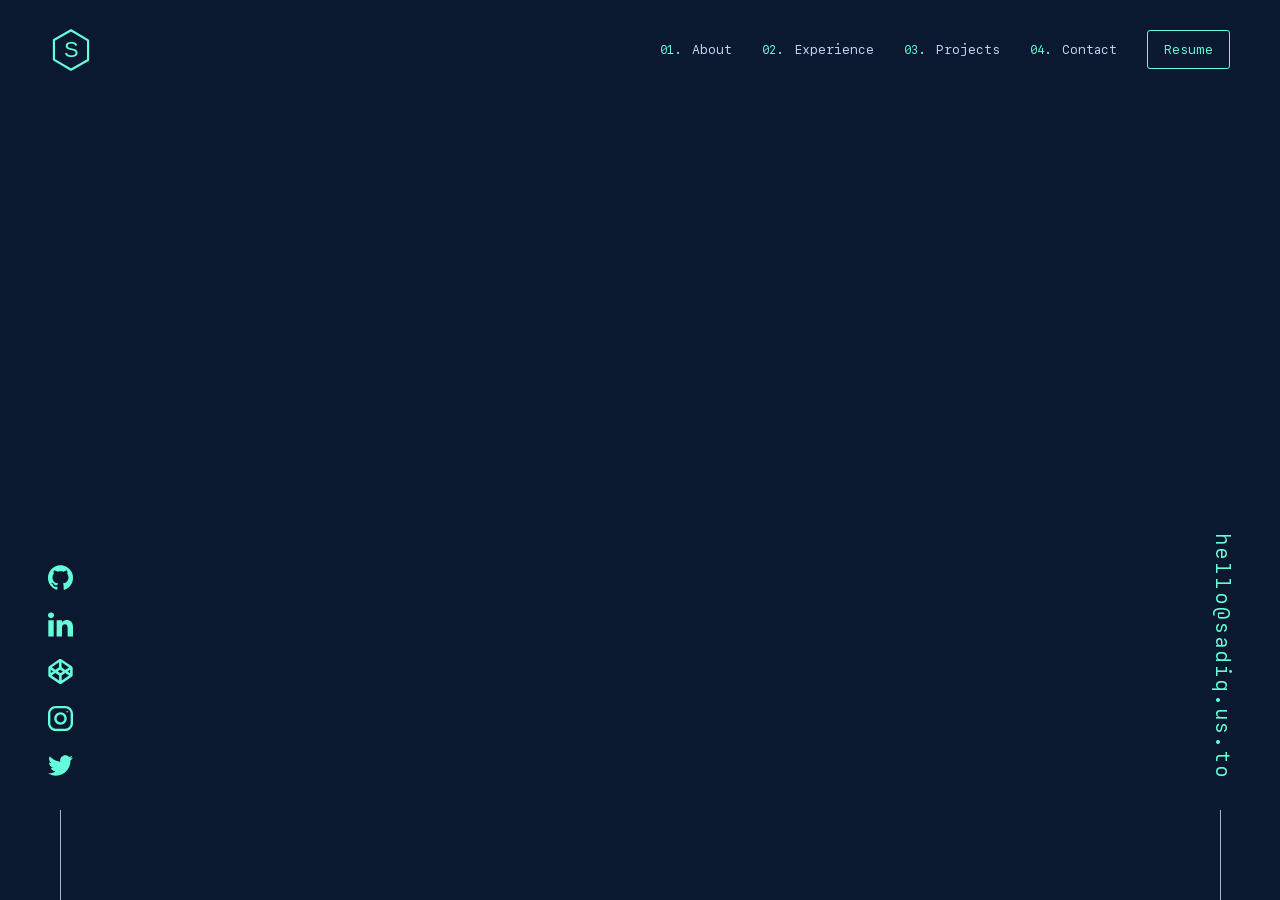
==== 404/index.html @ f9454107 "update" ====
<!DOCTYPE html><html lang="en"><head><meta charSet="utf-8"/><meta http-equiv="x-ua-compatible" content="ie=edge"/><meta name="viewport" content="width=device-width, initial-scale=1, shrink-to-fit=no"/><meta name="theme-color" content="#0a192f"/><meta data-react-helmet="true" name="theme-color" content="#0a192f"/><meta data-react-helmet="true" name="msapplication-TileImage" content="[data-uri]"/><meta data-react-helmet="true" name="msapplication-TileColor" content="#0a192f"/><meta data-react-helmet="true" name="twitter:image:alt" content="Sadiq Ahmed | Software Developer | Backend Developer"/><meta data-react-helmet="true" name="twitter:image" content="https://sadiq.us.to/static/og-1fbe466feb3f023302821e1495779fac.png"/><meta data-react-helmet="true" name="twitter:description" content="Web Architect | PHP | Building innovative sites: Portfolios, Stores, &amp; More | Let&#x27;s innovate!"/><meta data-react-helmet="true" name="twitter:title" content="Sadiq Ahmed | Software Developer | Backend Developer"/><meta data-react-helmet="true" name="twitter:creator" content=""/><meta data-react-helmet="true" name="twitter:site" content=""/><meta data-react-helmet="true" name="twitter:url" content="https://sadiq.us.to"/><meta data-react-helmet="true" name="twitter:card" content="summary_large_image"/><meta data-react-helmet="true" itemProp="image" content="https://sadiq.us.to/static/og-1fbe466feb3f023302821e1495779fac.png"/><meta data-react-helmet="true" itemProp="description" content="Web Architect | PHP | Building innovative sites: Portfolios, Stores, &amp; More | Let&#x27;s innovate!"/><meta data-react-helmet="true" itemProp="name" content="Sadiq Ahmed | Software Developer | Backend Developer"/><meta data-react-helmet="true" property="og:locale" content="en_US"/><meta data-react-helmet="true" property="og:image:type" content="image/png"/><meta data-react-helmet="true" property="og:image:height" content="630"/><meta data-react-helmet="true" property="og:image:width" content="1200"/><meta data-react-helmet="true" property="og:image" content="https://sadiq.us.to/static/og-1fbe466feb3f023302821e1495779fac.png"/><meta data-react-helmet="true" property="og:site_name" content="Sadiq Ahmed | Software Developer | Backend Developer"/><meta data-react-helmet="true" property="og:url" content="https://sadiq.us.to"/><meta data-react-helmet="true" property="og:type" content="website"/><meta data-react-helmet="true" property="og:description" content="Web Architect | PHP | Building innovative sites: Portfolios, Stores, &amp; More | Let&#x27;s innovate!"/><meta data-react-helmet="true" property="og:title" content="Sadiq Ahmed | Software Developer | Backend Developer"/><meta data-react-helmet="true" name="google-site-verification" content=""/><meta data-react-helmet="true" name="keywords" content="Sadiq, Software Developer, Laravel Developer, PHP Developer"/><meta data-react-helmet="true" name="description" content="Web Architect | PHP | Building innovative sites: Portfolios, Stores, &amp; More | Let&#x27;s innovate!"/><meta name="generator" content="Gatsby 4.6.0"/><title data-react-helmet="true" itemProp="name" lang="en">Sadiq Ahmed | Software Developer | Backend Developer</title><link data-react-helmet="true" rel="shortcut icon" href="[data-uri]"/><link data-react-helmet="true" rel="apple-touch-icon" sizes="57x57" href="[data-uri]"/><link data-react-helmet="true" rel="apple-touch-icon" sizes="60x60" href="[data-uri]"/><link data-react-helmet="true" rel="apple-touch-icon" sizes="72x72" href="[data-uri]"/><link data-react-helmet="true" rel="apple-touch-icon" sizes="76x76" href="[data-uri]"/><link data-react-helmet="true" rel="apple-touch-icon" sizes="114x114" href="[data-uri]"/><link data-react-helmet="true" rel="apple-touch-icon" sizes="120x120" href="[data-uri]"/><link data-react-helmet="true" rel="apple-touch-icon" sizes="144x144" href="[data-uri]"/><link data-react-helmet="true" rel="apple-touch-icon" sizes="152x152" href="[data-uri]"/><link data-react-helmet="true" rel="apple-touch-icon" sizes="180x180" href="/static/apple-icon-180x180-a1d7c52e24445a056040d0d3be68844b.png"/><link data-react-helmet="true" rel="icon" type="image/png" sizes="192x192" href="/static/android-icon-192x192-098143b8bead0a0be7163042fab468fa.png"/><link data-react-helmet="true" rel="icon" type="image/png" sizes="32x32" href="[data-uri]"/><link data-react-helmet="true" rel="icon" type="image/png" sizes="96x96" href="[data-uri]"/><link data-react-helmet="true" rel="icon" type="image/png" sizes="16x16" href="[data-uri]"/><style data-styled="" data-styled-version="5.3.3">@font-face{font-family:'Calibre';src:url(/static/Calibre-Light-395f9d9bfcc0ae2ef5ffb3ddfcc80534.woff2) format('woff2'),url(/static/Calibre-Light-bed6f4c0009a517bd305c0f948ec5998.woff) format('woff'),url(/static/Calibre-Light-747b2e5e6d3f057e2b1271fb3062df4a.ttf) format('truetype');font-weight:300;font-style:normal;}/*!sc*/
@font-face{font-family:'Calibre';src:url(/static/Calibre-LightItalic-fd5ed43896ae954a0c3f27416fe4f073.woff2) format('woff2'),url(/static/Calibre-LightItalic-6dbedbbaf29da86f5f5b2b7406ade943.woff) format('woff'),url(/static/Calibre-LightItalic-e2841659f2a585a23bff940e8f6056d3.ttf) format('truetype');font-weight:300;font-style:italic;}/*!sc*/
@font-face{font-family:'Calibre';src:url(/static/Calibre-Regular-b0d4cbb1201155ddccc21d1b8059a670.woff2) format('woff2'),url(/static/Calibre-Regular-98526589fa32315c552129869e08427e.woff) format('woff'),url(/static/Calibre-Regular-5953fa35a6c05f584064b49834274f84.ttf) format('truetype');font-weight:normal;font-style:normal;}/*!sc*/
@font-face{font-family:'Calibre';src:url(/static/Calibre-RegularItalic-5f875bd7b669f1e11b622d4d6d71b5b0.woff2) format('woff2'),url(/static/Calibre-RegularItalic-57371b9e514dbbe9da31dad1a298de2d.woff) format('woff'),url(/static/Calibre-RegularItalic-6153d566cd6b653cc2ecf8fff675b747.ttf) format('truetype');font-weight:normal;font-style:italic;}/*!sc*/
@font-face{font-family:'Calibre';src:url(/static/Calibre-Medium-568dce56f869a519a015d3b69443b067.woff2) format('woff2'),url(/static/Calibre-Medium-46693d9b57a6b8a657b5393258f6e899.woff) format('woff'),url(/static/Calibre-Medium-c75a2cfb4c06fd961b18a14e3d01f49c.ttf) format('truetype');font-weight:500;font-style:normal;}/*!sc*/
@font-face{font-family:'Calibre';src:url(/static/Calibre-MediumItalic-7aa140573fd9ed30ae01e117c418b12b.woff2) format('woff2'),url(/static/Calibre-MediumItalic-aa285f95879aa2c2d26b228d5e422da6.woff) format('woff'),url(/static/Calibre-MediumItalic-54eefde850c5dd10e9ba35e2b6ffb52a.ttf) format('truetype');font-weight:500;font-style:italic;}/*!sc*/
@font-face{font-family:'Calibre';src:url(/static/Calibre-Semibold-94fc73852539d6733dc0d80252c5e3fb.woff2) format('woff2'),url(/static/Calibre-Semibold-6972688a249bd53a6c7e69a89e50cdd6.woff) format('woff'),url(/static/Calibre-Semibold-0208f194a01d73daec7a4d915b641a1e.ttf) format('truetype');font-weight:600;font-style:normal;}/*!sc*/
@font-face{font-family:'Calibre';src:url(/static/Calibre-SemiboldItalic-5f04bffe7ce988169806d66e417a966a.woff2) format('woff2'),url(/static/Calibre-SemiboldItalic-ad4bd95abee7bca1bdd6a93398f84a04.woff) format('woff'),url(/static/Calibre-SemiboldItalic-09946cbf0c10dc4d1447ca8442058731.ttf) format('truetype');font-weight:600;font-style:italic;}/*!sc*/
@font-face{font-family:'SF Mono';src:url(/static/SFMono-Regular-8799e6387338d58f2f137df821c86eb4.woff2) format('woff2'),url(/static/SFMono-Regular-e36fa5257c93fc7711eae342068f9eda.woff) format('woff'),url(/static/SFMono-Regular-04c2f44851d26268afe8f56503f5b672.ttf) format('truetype');font-weight:normal;font-style:normal;}/*!sc*/
@font-face{font-family:'SF Mono';src:url(/static/SFMono-RegularItalic-a596917f86217b40000ff1b894cd0e52.woff2) format('woff2'),url(/static/SFMono-RegularItalic-3a20a00dfdeb4ba538473fa7bf625cbd.woff) format('woff'),url(/static/SFMono-RegularItalic-f8e0001df4ca100d2de026d7b7cd5ab5.ttf) format('truetype');font-weight:normal;font-style:italic;}/*!sc*/
@font-face{font-family:'SF Mono';src:url(/static/SFMono-Medium-4264e9158af16004177ba07cccd40442.woff2) format('woff2'),url(/static/SFMono-Medium-315f324cb40775f82e34eae859bd2618.woff) format('woff'),url(/static/SFMono-Medium-26e2b78a923bee127a72d46579c432d3.ttf) format('truetype');font-weight:500;font-style:normal;}/*!sc*/
@font-face{font-family:'SF Mono';src:url(/static/SFMono-MediumItalic-08569d8e67fa575091519089768d2135.woff2) format('woff2'),url(/static/SFMono-MediumItalic-44eb696cddc47f6012d679e1017d1945.woff) format('woff'),url(/static/SFMono-MediumItalic-fc55a344c2a9f1128724860d82a3322b.ttf) format('truetype');font-weight:500;font-style:italic;}/*!sc*/
@font-face{font-family:'SF Mono';src:url(/static/SFMono-Semibold-6e6f6c93f4bdf9cbd090c60e97a017e2.woff2) format('woff2'),url(/static/SFMono-Semibold-ee054046915420413d0068fb1e7105c3.woff) format('woff'),url(/static/SFMono-Semibold-233f868a2fd7fb2b21bbb6246cebddfe.ttf) format('truetype');font-weight:600;font-style:normal;}/*!sc*/
@font-face{font-family:'SF Mono';src:url(/static/SFMono-SemiboldItalic-9a0ae6382e12c5e28a7342ffb41cf4da.woff2) format('woff2'),url(/static/SFMono-SemiboldItalic-10eb596e904940cd1aebb2cc6286015c.woff) format('woff'),url(/static/SFMono-SemiboldItalic-4373d817004bd5dc253e0dba90839565.ttf) format('truetype');font-weight:600;font-style:italic;}/*!sc*/
html{box-sizing:border-box;width:100%;}/*!sc*/
*,*:before,*:after{box-sizing:inherit;}/*!sc*/
body{margin:0;width:100%;min-height:100%;overflow-x:hidden;-moz-osx-font-smoothing:grayscale;-webkit-font-smoothing:antialiased;background-color:#0a192f;color:#8892b0;line-height:1.3;font-family:Calibre,San Francisco,SF Pro Text,-apple-system,system-ui,BlinkMacSystemFont,Roboto,Helvetica Neue,Segoe UI,Arial,sans-serif;font-size:20px;}/*!sc*/
@media (max-width:30em){body{font-size:18px;}}/*!sc*/
body.hidden{overflow:hidden;}/*!sc*/
body.blur{overflow:hidden;}/*!sc*/
body.blur #root > #content > *{-webkit-filter:blur(5px) brightness(0.7);filter:blur(5px) brightness(0.7);-webkit-transition:all 0.25s cubic-bezier(0.645,0.045,0.355,1);transition:all 0.25s cubic-bezier(0.645,0.045,0.355,1);pointer-events:none;-webkit-user-select:none;-moz-user-select:none;-ms-user-select:none;user-select:none;}/*!sc*/
::selection{background-color:#8892b0;color:#ccd6f6;}/*!sc*/
#root{min-height:100vh;display:grid;grid-template-rows:1fr auto;grid-template-columns:100%;}/*!sc*/
h1,h2,h3,h4,h5,h6{font-weight:600;color:#ccd6f6;margin:0 0 10px 0;}/*!sc*/
h1.big-title{font-size:80px;line-height:1.1;margin:0;}/*!sc*/
@media (max-width:62.5em){h1.big-title{font-size:70px;}}/*!sc*/
@media (max-width:48em){h1.big-title{font-size:60px;}}/*!sc*/
@media (max-width:30em){h1.big-title{font-size:50px;}}/*!sc*/
@media (max-width:23.5em){h1.big-title{font-size:40px;}}/*!sc*/
h1.medium-title{font-size:60px;line-height:1.1;margin:0;}/*!sc*/
@media (max-width:62.5em){h1.medium-title{font-size:50px;}}/*!sc*/
@media (max-width:48em){h1.medium-title{font-size:40px;}}/*!sc*/
img{width:100%;max-width:100%;vertical-align:middle;}/*!sc*/
img[alt=""],img:not([alt]){-webkit-filter:blur(5px);filter:blur(5px);}/*!sc*/
svg{width:100%;height:100%;fill:currentColor;vertical-align:middle;}/*!sc*/
a{display:inline-block;-webkit-text-decoration:none;text-decoration:none;-webkit-text-decoration-skip-ink:auto;text-decoration-skip-ink:auto;color:inherit;position:relative;-webkit-transition:all 0.25s cubic-bezier(0.645,0.045,0.355,1);transition:all 0.25s cubic-bezier(0.645,0.045,0.355,1);cursor:pointer;}/*!sc*/
a:hover,a:focus{color:#64ffda;}/*!sc*/
button{cursor:pointer;border:0;border-radius:0;}/*!sc*/
input,textarea{border-radius:0;outline:0;}/*!sc*/
input:focus,textarea:focus{outline:0;}/*!sc*/
input:focus::-webkit-input-placeholder,textarea:focus::-webkit-input-placeholder,input:active::-webkit-input-placeholder,textarea:active::-webkit-input-placeholder{opacity:0.5;}/*!sc*/
input:focus::-moz-placeholder,textarea:focus::-moz-placeholder,input:active::-moz-placeholder,textarea:active::-moz-placeholder{opacity:0.5;}/*!sc*/
input:focus:-ms-input-placeholder,textarea:focus:-ms-input-placeholder,input:active:-ms-input-placeholder,textarea:active:-ms-input-placeholder{opacity:0.5;}/*!sc*/
input:focus::placeholder,textarea:focus::placeholder,input:active::placeholder,textarea:active::placeholder{opacity:0.5;}/*!sc*/
p{margin:0 0 15px 0;}/*!sc*/
p > a{display:inline-block;-webkit-text-decoration:none;text-decoration:none;-webkit-text-decoration-skip-ink:auto;text-decoration-skip-ink:auto;position:relative;-webkit-transition:all 0.25s cubic-bezier(0.645,0.045,0.355,1);transition:all 0.25s cubic-bezier(0.645,0.045,0.355,1);cursor:pointer;color:#64ffda;}/*!sc*/
p > a:hover,p > a:focus,p > a:active{color:#64ffda;outline:0;}/*!sc*/
p > a:hover:after,p > a:focus:after,p > a:active:after{width:100%;}/*!sc*/
p > a:hover > *,p > a:focus > *,p > a:active > *{color:#64ffda !important;-webkit-transition:all 0.25s cubic-bezier(0.645,0.045,0.355,1);transition:all 0.25s cubic-bezier(0.645,0.045,0.355,1);}/*!sc*/
p > a:after{content:'';display:block;width:0;height:1px;position:relative;bottom:0.37em;background-color:#64ffda;-webkit-transition:all 0.25s cubic-bezier(0.645,0.045,0.355,1);transition:all 0.25s cubic-bezier(0.645,0.045,0.355,1);opacity:0.5;}/*!sc*/
p > code{background-color:#172a45;color:#e6f1ff;font-size:14px;border-radius:3px;padding:0.3em 0.5em;}/*!sc*/
ul.fancy-list{padding:0;margin:0;list-style:none;font-size:18px;}/*!sc*/
ul.fancy-list li{position:relative;padding-left:30px;margin-bottom:10px;}/*!sc*/
ul.fancy-list li:before{content:'▹';position:absolute;left:0;color:#64ffda;}/*!sc*/
blockquote{border-left-color:#64ffda;border-left-style:solid;border-left-width:1px;margin-left:0px;margin-right:0px;padding-left:1.5rem;}/*!sc*/
blockquote p{font-style:italic;font-size:24px;}/*!sc*/
hr{background-color:#303C55;height:1px;border-width:0px;border-style:initial;border-color:initial;border-image:initial;margin:1rem;}/*!sc*/
code{font-family:SF Mono,Fira Code,Fira Mono,Roboto Mono,Lucida Console,Monaco,monospace;font-size:16px;}/*!sc*/
#logo{color:#64ffda;}/*!sc*/
.overline{color:#64ffda;font-family:SF Mono,Fira Code,Fira Mono,Roboto Mono,Lucida Console,Monaco,monospace;font-size:16px;font-weight:normal;}/*!sc*/
.subtitle{color:#64ffda;margin:0 0 20px 0;font-size:16px;font-family:SF Mono,Fira Code,Fira Mono,Roboto Mono,Lucida Console,Monaco,monospace;font-weight:normal;line-height:1.5;}/*!sc*/
@media (max-width:62.5em){.subtitle{font-size:14px;}}/*!sc*/
@media (max-width:48em){.subtitle{font-size:13px;}}/*!sc*/
.subtitle a{display:inline-block;-webkit-text-decoration:none;text-decoration:none;-webkit-text-decoration-skip-ink:auto;text-decoration-skip-ink:auto;position:relative;-webkit-transition:all 0.25s cubic-bezier(0.645,0.045,0.355,1);transition:all 0.25s cubic-bezier(0.645,0.045,0.355,1);cursor:pointer;color:#64ffda;line-height:1.5;}/*!sc*/
.subtitle a:hover,.subtitle a:focus,.subtitle a:active{color:#64ffda;outline:0;}/*!sc*/
.subtitle a:hover:after,.subtitle a:focus:after,.subtitle a:active:after{width:100%;}/*!sc*/
.subtitle a:hover > *,.subtitle a:focus > *,.subtitle a:active > *{color:#64ffda !important;-webkit-transition:all 0.25s cubic-bezier(0.645,0.045,0.355,1);transition:all 0.25s cubic-bezier(0.645,0.045,0.355,1);}/*!sc*/
.subtitle a:after{content:'';display:block;width:0;height:1px;position:relative;bottom:0.37em;background-color:#64ffda;-webkit-transition:all 0.25s cubic-bezier(0.645,0.045,0.355,1);transition:all 0.25s cubic-bezier(0.645,0.045,0.355,1);opacity:0.5;}/*!sc*/
.breadcrumb{display:-webkit-box;display:-webkit-flex;display:-ms-flexbox;display:flex;-webkit-align-items:center;-webkit-box-align:center;-ms-flex-align:center;align-items:center;margin-bottom:50px;color:#64ffda;}/*!sc*/
.breadcrumb .arrow{display:block;margin-right:10px;padding-top:4px;}/*!sc*/
.breadcrumb a{display:inline-block;-webkit-text-decoration:none;text-decoration:none;-webkit-text-decoration-skip-ink:auto;text-decoration-skip-ink:auto;position:relative;-webkit-transition:all 0.25s cubic-bezier(0.645,0.045,0.355,1);transition:all 0.25s cubic-bezier(0.645,0.045,0.355,1);cursor:pointer;color:#64ffda;font-family:SF Mono,Fira Code,Fira Mono,Roboto Mono,Lucida Console,Monaco,monospace;font-size:14px;font-weight:bold;line-height:1.5;text-transform:uppercase;-webkit-letter-spacing:0.1em;-moz-letter-spacing:0.1em;-ms-letter-spacing:0.1em;letter-spacing:0.1em;}/*!sc*/
.breadcrumb a:hover,.breadcrumb a:focus,.breadcrumb a:active{color:#64ffda;outline:0;}/*!sc*/
.breadcrumb a:hover:after,.breadcrumb a:focus:after,.breadcrumb a:active:after{width:100%;}/*!sc*/
.breadcrumb a:hover > *,.breadcrumb a:focus > *,.breadcrumb a:active > *{color:#64ffda !important;-webkit-transition:all 0.25s cubic-bezier(0.645,0.045,0.355,1);transition:all 0.25s cubic-bezier(0.645,0.045,0.355,1);}/*!sc*/
.breadcrumb a:after{content:'';display:block;width:0;height:1px;position:relative;bottom:0.37em;background-color:#64ffda;-webkit-transition:all 0.25s cubic-bezier(0.645,0.045,0.355,1);transition:all 0.25s cubic-bezier(0.645,0.045,0.355,1);opacity:0.5;}/*!sc*/
.gatsby-image-outer-wrapper{height:100%;}/*!sc*/
.fadeup-enter{opacity:0.01;-webkit-transform:translateY(20px);-ms-transform:translateY(20px);transform:translateY(20px);-webkit-transition:opacity 300ms cubic-bezier(0.645,0.045,0.355,1),-webkit-transform 300ms cubic-bezier(0.645,0.045,0.355,1);-webkit-transition:opacity 300ms cubic-bezier(0.645,0.045,0.355,1),transform 300ms cubic-bezier(0.645,0.045,0.355,1);transition:opacity 300ms cubic-bezier(0.645,0.045,0.355,1),transform 300ms cubic-bezier(0.645,0.045,0.355,1);}/*!sc*/
.fadeup-enter-active{opacity:1;-webkit-transform:translateY(0px);-ms-transform:translateY(0px);transform:translateY(0px);-webkit-transition:opacity 300ms cubic-bezier(0.645,0.045,0.355,1),-webkit-transform 300ms cubic-bezier(0.645,0.045,0.355,1);-webkit-transition:opacity 300ms cubic-bezier(0.645,0.045,0.355,1),transform 300ms cubic-bezier(0.645,0.045,0.355,1);transition:opacity 300ms cubic-bezier(0.645,0.045,0.355,1),transform 300ms cubic-bezier(0.645,0.045,0.355,1);}/*!sc*/
.fadedown-enter{opacity:0.01;-webkit-transform:translateY(-20px);-ms-transform:translateY(-20px);transform:translateY(-20px);-webkit-transition:opacity 300ms cubic-bezier(0.645,0.045,0.355,1),-webkit-transform 300ms cubic-bezier(0.645,0.045,0.355,1);-webkit-transition:opacity 300ms cubic-bezier(0.645,0.045,0.355,1),transform 300ms cubic-bezier(0.645,0.045,0.355,1);transition:opacity 300ms cubic-bezier(0.645,0.045,0.355,1),transform 300ms cubic-bezier(0.645,0.045,0.355,1);}/*!sc*/
.fadedown-enter-active{opacity:1;-webkit-transform:translateY(0px);-ms-transform:translateY(0px);transform:translateY(0px);-webkit-transition:opacity 300ms cubic-bezier(0.645,0.045,0.355,1),-webkit-transform 300ms cubic-bezier(0.645,0.045,0.355,1);-webkit-transition:opacity 300ms cubic-bezier(0.645,0.045,0.355,1),transform 300ms cubic-bezier(0.645,0.045,0.355,1);transition:opacity 300ms cubic-bezier(0.645,0.045,0.355,1),transform 300ms cubic-bezier(0.645,0.045,0.355,1);}/*!sc*/
.fade-enter{opacity:0.01;-webkit-transition:opacity 1000ms cubic-bezier(0.645,0.045,0.355,1);transition:opacity 1000ms cubic-bezier(0.645,0.045,0.355,1);}/*!sc*/
.fade-enter-active{opacity:1;-webkit-transition:opacity 1000ms cubic-bezier(0.645,0.045,0.355,1);transition:opacity 1000ms cubic-bezier(0.645,0.045,0.355,1);}/*!sc*/
.gatsby-highlight{background-color:#112340;border-radius:3px;margin:2em 0;padding:1.25em;overflow:auto;position:relative;font-family:SF Mono,Fira Code,Fira Mono,Roboto Mono,Lucida Console,Monaco,monospace;font-size:16px;}/*!sc*/
.gatsby-highlight code[class*='language-'],.gatsby-highlight pre[class*='language-']{height:auto !important;font-size:14px;line-height:1.5;white-space:pre;word-spacing:normal;word-break:normal;word-wrap:normal;tab-size:2;-webkit-hyphens:none;-moz-hyphens:none;-ms-hyphens:none;hyphens:none;}/*!sc*/
.gatsby-highlight pre[class*='language-']{background-color:transparent;margin:0;padding:0;overflow:initial;float:left;min-width:100%;padding-top:2em;}/*!sc*/
.gatsby-code-title{padding:1em 1.5em;font-family:SF Mono,Fira Code,Fira Mono,Roboto Mono,Lucida Console,Monaco,monospace;font-size:13px;background-color:#112340;color:#a2aabc;border-top-left-radius:3px;border-top-right-radius:3px;border-bottom:1px solid #1d2d50;}/*!sc*/
.gatsby-code-title + .gatsby-highlight{margin-top:0;border-top-left-radius:0;border-top-right-radius:0;}/*!sc*/
.gatsby-highlight-code-line{display:block;background-color:#1d2d50;border-left:2px solid #64ffda;padding-left:calc(1em + 2px);padding-right:1em;margin-right:-1.35em;margin-left:-1.35em;}/*!sc*/
.gatsby-highlight pre[class*='language-']::before{background:#303C55;color:#e6f1ff;font-size:12px;font-family:SF Mono,Fira Code,Fira Mono,Roboto Mono,Lucida Console,Monaco,monospace;line-height:1.5;-webkit-letter-spacing:0.1em;-moz-letter-spacing:0.1em;-ms-letter-spacing:0.1em;letter-spacing:0.1em;text-transform:uppercase;border-radius:0 0 3px 3px;position:absolute;top:0;left:1.25rem;padding:0.25rem 0.5rem;}/*!sc*/
.gatsby-highlight pre[class='language-javascript']::before{content:'js';}/*!sc*/
.gatsby-highlight pre[class='language-js']::before{content:'js';}/*!sc*/
.gatsby-highlight pre[class='language-jsx']::before{content:'jsx';}/*!sc*/
.gatsby-highlight pre[class='language-graphql']::before{content:'GraphQL';}/*!sc*/
.gatsby-highlight pre[class='language-html']::before{content:'html';}/*!sc*/
.gatsby-highlight pre[class='language-css']::before{content:'css';}/*!sc*/
.gatsby-highlight pre[class='language-mdx']::before{content:'mdx';}/*!sc*/
.gatsby-highlight pre[class='language-shell']::before{content:'shell';}/*!sc*/
.gatsby-highlight pre[class='language-sh']::before{content:'sh';}/*!sc*/
.gatsby-highlight pre[class='language-bash']::before{content:'bash';}/*!sc*/
.gatsby-highlight pre[class='language-yaml']::before{content:'yaml';}/*!sc*/
.gatsby-highlight pre[class='language-markdown']::before{content:'md';}/*!sc*/
.gatsby-highlight pre[class='language-json']::before,.gatsby-highlight pre[class='language-json5']::before{content:'json';}/*!sc*/
.gatsby-highlight pre[class='language-diff']::before{content:'diff';}/*!sc*/
.gatsby-highlight pre[class='language-text']::before{content:'text';}/*!sc*/
.gatsby-highlight pre[class='language-flow']::before{content:'flow';}/*!sc*/
.token{display:inline;}/*!sc*/
.token.comment,.token.block-comment,.token.prolog,.token.doctype,.token.cdata{color:#8695b799;}/*!sc*/
.token.punctuation{color:#a2aabc;}/*!sc*/
.token.namespace,.token.deleted{color:#ef6b73;}/*!sc*/
.token.function-name,.token.function,.token.class-name,.token.constant,.token.symbol{color:#ffd580;}/*!sc*/
.token.attr-name,.token.operator,.token.rule{color:#ffae57;}/*!sc*/
.token.keyword,.token.boolean,.token.number,.token.property{color:#c3a6ff;}/*!sc*/
.token.tag,.token.selector,.token.important,.token.atrule,.token.builtin,.token.entity,.token.url{color:#5ccfe6;}/*!sc*/
.token.string,.token.char,.token.attr-value,.token.regex,.token.variable,.token.inserted{color:#bae67e;}/*!sc*/
.token.important,.token.bold{font-weight:bold;}/*!sc*/
.token.italic{font-style:italic;}/*!sc*/
.token.entity{cursor:help;}/*!sc*/
.namespace{opacity:0.7;}/*!sc*/
data-styled.g1[id="sc-global-iwbxhB1"]{content:"sc-global-iwbxhB1,"}/*!sc*/
.SqMhs{position:absolute;top:auto;left:-999px;width:1px;height:1px;overflow:hidden;z-index:-99;}/*!sc*/
.SqMhs:focus,.SqMhs:active{outline:0;color:#64ffda;background-color:#172a45;border-radius:3px;padding:18px 23px;font-size:14px;font-family:SF Mono,Fira Code,Fira Mono,Roboto Mono,Lucida Console,Monaco,monospace;line-height:1;-webkit-text-decoration:none;text-decoration:none;cursor:pointer;-webkit-transition:all 0.25s cubic-bezier(0.645,0.045,0.355,1);transition:all 0.25s cubic-bezier(0.645,0.045,0.355,1);top:0;left:0;width:auto;height:auto;overflow:auto;z-index:99;}/*!sc*/
data-styled.g9[id="layout__SkipToContent-sc-egbg5r-0"]{content:"SqMhs,"}/*!sc*/
.kGQvoM{display:-webkit-box;display:-webkit-flex;display:-ms-flexbox;display:flex;-webkit-flex-direction:column;-ms-flex-direction:column;flex-direction:column;min-height:100vh;}/*!sc*/
data-styled.g10[id="layout__StyledContent-sc-egbg5r-1"]{content:"kGQvoM,"}/*!sc*/
.cMxZHK{display:-webkit-box;display:-webkit-flex;display:-ms-flexbox;display:flex;-webkit-box-pack:justify;-webkit-justify-content:space-between;-ms-flex-pack:justify;justify-content:space-between;-webkit-align-items:center;-webkit-box-align:center;-ms-flex-align:center;align-items:center;position:fixed;top:0;padding:0px 50px;background-color:#0a192f;-webkit-transition:all 0.25s cubic-bezier(0.645,0.045,0.355,1);transition:all 0.25s cubic-bezier(0.645,0.045,0.355,1);z-index:11;-webkit-filter:none !important;filter:none !important;pointer-events:auto !important;-webkit-user-select:auto !important;-moz-user-select:auto !important;-ms-user-select:auto !important;user-select:auto !important;width:100%;height:100px;box-shadow:none;-webkit-transform:translateY( 0px );-ms-transform:translateY( 0px );transform:translateY( 0px );}/*!sc*/
@media (max-width:62.5em){.cMxZHK{padding:0 40px;}}/*!sc*/
@media (max-width:48em){.cMxZHK{padding:0 25px;}}/*!sc*/
data-styled.g13[id="nav__StyledContainer-sc-77fyu6-0"]{content:"cMxZHK,"}/*!sc*/
.hdcEyF{display:-webkit-box;display:-webkit-flex;display:-ms-flexbox;display:flex;-webkit-box-pack:justify;-webkit-justify-content:space-between;-ms-flex-pack:justify;justify-content:space-between;-webkit-align-items:center;-webkit-box-align:center;-ms-flex-align:center;align-items:center;position:relative;width:100%;color:#ccd6f6;font-family:SF Mono,Fira Code,Fira Mono,Roboto Mono,Lucida Console,Monaco,monospace;counter-reset:item 0;z-index:12;}/*!sc*/
data-styled.g14[id="nav__StyledNav-sc-77fyu6-1"]{content:"hdcEyF,"}/*!sc*/
.bhNSia{display:-webkit-box;display:-webkit-flex;display:-ms-flexbox;display:flex;-webkit-box-pack:center;-webkit-justify-content:center;-ms-flex-pack:center;justify-content:center;-webkit-align-items:center;-webkit-box-align:center;-ms-flex-align:center;align-items:center;}/*!sc*/
.bhNSia a{display:block;color:#64ffda;width:42px;height:42px;}/*!sc*/
.bhNSia a:hover svg,.bhNSia a:focus svg{fill:rgba(100,255,218,0.07);}/*!sc*/
.bhNSia a svg{fill:none;-webkit-transition:all 0.25s cubic-bezier(0.645,0.045,0.355,1);transition:all 0.25s cubic-bezier(0.645,0.045,0.355,1);-webkit-user-select:none;-moz-user-select:none;-ms-user-select:none;user-select:none;}/*!sc*/
data-styled.g15[id="nav__StyledLogo-sc-77fyu6-2"]{content:"bhNSia,"}/*!sc*/
.kfPwYD{display:-webkit-box;display:-webkit-flex;display:-ms-flexbox;display:flex;-webkit-box-pack:center;-webkit-justify-content:center;-ms-flex-pack:center;justify-content:center;-webkit-align-items:center;-webkit-box-align:center;-ms-flex-align:center;align-items:center;overflow:visible;margin:0 -12px 0 0;padding:15px;cursor:pointer;-webkit-transition-timing-function:linear;transition-timing-function:linear;-webkit-transition-duration:0.15s;transition-duration:0.15s;-webkit-transition-property:opacity,filter;transition-property:opacity,filter;text-transform:none;color:inherit;border:0;background-color:transparent;display:none;}/*!sc*/
@media (max-width:48em){.kfPwYD{display:-webkit-box;display:-webkit-flex;display:-ms-flexbox;display:flex;}}/*!sc*/
data-styled.g16[id="nav__StyledHamburger-sc-77fyu6-3"]{content:"kfPwYD,"}/*!sc*/
.feewWT{position:relative;display:inline-block;width:30px;height:24px;}/*!sc*/
data-styled.g17[id="nav__StyledHamburgerBox-sc-77fyu6-4"]{content:"feewWT,"}/*!sc*/
.jqUKhc{background-color:#64ffda;position:absolute;width:30px;height:2px;border-radius:3px;top:50%;left:0;right:0;-webkit-transition-duration:0.22s;transition-duration:0.22s;-webkit-transition-property:-webkit-transform;-webkit-transition-property:transform;transition-property:transform;-webkit-transition-delay:0s;transition-delay:0s;-webkit-transform:rotate(0deg);-ms-transform:rotate(0deg);transform:rotate(0deg);-webkit-transition-timing-function:cubic-bezier( 0.55,0.055,0.675,0.19 );transition-timing-function:cubic-bezier( 0.55,0.055,0.675,0.19 );}/*!sc*/
.jqUKhc:before,.jqUKhc:after{content:'';display:block;background-color:#64ffda;position:absolute;left:auto;right:0;width:30px;height:2px;-webkit-transition-timing-function:ease;transition-timing-function:ease;-webkit-transition-duration:0.15s;transition-duration:0.15s;-webkit-transition-property:-webkit-transform;-webkit-transition-property:transform;transition-property:transform;border-radius:4px;}/*!sc*/
.jqUKhc:before{width:120%;top:-10px;opacity:1;-webkit-transition:top 0.1s ease-in 0.25s,opacity 0.1s ease-in;transition:top 0.1s ease-in 0.25s,opacity 0.1s ease-in;}/*!sc*/
.jqUKhc:after{width:80%;bottom:-10px;-webkit-transform:rotate(0);-ms-transform:rotate(0);transform:rotate(0);-webkit-transition:bottom 0.1s ease-in 0.25s,-webkit-transform 0.22s cubic-bezier(0.55,0.055,0.675,0.19);-webkit-transition:bottom 0.1s ease-in 0.25s,transform 0.22s cubic-bezier(0.55,0.055,0.675,0.19);transition:bottom 0.1s ease-in 0.25s,transform 0.22s cubic-bezier(0.55,0.055,0.675,0.19);}/*!sc*/
data-styled.g18[id="nav__StyledHamburgerInner-sc-77fyu6-5"]{content:"jqUKhc,"}/*!sc*/
.dmPDuE{display:-webkit-box;display:-webkit-flex;display:-ms-flexbox;display:flex;-webkit-align-items:center;-webkit-box-align:center;-ms-flex-align:center;align-items:center;}/*!sc*/
@media (max-width:48em){.dmPDuE{display:none;}}/*!sc*/
data-styled.g19[id="nav__StyledLink-sc-77fyu6-6"]{content:"dmPDuE,"}/*!sc*/
.dMsozT{display:-webkit-box;display:-webkit-flex;display:-ms-flexbox;display:flex;-webkit-box-pack:justify;-webkit-justify-content:space-between;-ms-flex-pack:justify;justify-content:space-between;-webkit-align-items:center;-webkit-box-align:center;-ms-flex-align:center;align-items:center;padding:0;margin:0;list-style:none;}/*!sc*/
data-styled.g20[id="nav__StyledList-sc-77fyu6-7"]{content:"dMsozT,"}/*!sc*/
.bmLmit{margin:0 10px;position:relative;font-size:13px;counter-increment:item 1;}/*!sc*/
.bmLmit:before{content:'0' counter(item) '.';text-align:right;color:#64ffda;font-size:12px;}/*!sc*/
data-styled.g21[id="nav__StyledListItem-sc-77fyu6-8"]{content:"bmLmit,"}/*!sc*/
.bomYhg{padding:12px 10px;}/*!sc*/
data-styled.g22[id="nav__StyledListLink-sc-77fyu6-9"]{content:"bomYhg,"}/*!sc*/
.byoBZi{color:#64ffda;background-color:transparent;border:1px solid #64ffda;border-radius:3px;padding:0.75rem 1rem;font-size:13px;font-family:SF Mono,Fira Code,Fira Mono,Roboto Mono,Lucida Console,Monaco,monospace;line-height:1;-webkit-text-decoration:none;text-decoration:none;cursor:pointer;-webkit-transition:all 0.25s cubic-bezier(0.645,0.045,0.355,1);transition:all 0.25s cubic-bezier(0.645,0.045,0.355,1);margin-left:10px;font-size:13px;}/*!sc*/
.byoBZi:hover,.byoBZi:focus,.byoBZi:active{background-color:rgba(100,255,218,0.07);}/*!sc*/
.byoBZi:after{display:none !important;}/*!sc*/
data-styled.g23[id="nav__StyledResumeButton-sc-77fyu6-10"]{content:"byoBZi,"}/*!sc*/
.itvZZh{position:fixed;top:0;bottom:0;right:0;width:100%;height:100vh;z-index:10;outline:0;-webkit-transition:all 0.25s cubic-bezier(0.645,0.045,0.355,1);transition:all 0.25s cubic-bezier(0.645,0.045,0.355,1);-webkit-transform:translateX(100vw);-ms-transform:translateX(100vw);transform:translateX(100vw);visibility:hidden;display:none;}/*!sc*/
@media (max-width:48em){.itvZZh{display:block;}}/*!sc*/
data-styled.g24[id="menu__StyledContainer-sc-2t194n-0"]{content:"itvZZh,"}/*!sc*/
.dOIyPL{display:-webkit-box;display:-webkit-flex;display:-ms-flexbox;display:flex;-webkit-box-pack:center;-webkit-justify-content:center;-ms-flex-pack:center;justify-content:center;-webkit-align-items:center;-webkit-box-align:center;-ms-flex-align:center;align-items:center;-webkit-flex-direction:column;-ms-flex-direction:column;flex-direction:column;background-color:#172a45;padding:50px;width:50vw;height:100%;position:relative;right:0;margin-left:auto;font-family:SF Mono,Fira Code,Fira Mono,Roboto Mono,Lucida Console,Monaco,monospace;box-shadow:-10px 0px 30px -15px rgba(2,12,27,0.7);}/*!sc*/
@media (max-width:37.5em){.dOIyPL{padding:25px;}}/*!sc*/
@media (max-width:30em){.dOIyPL{width:75vw;}}/*!sc*/
@media (max-width:20.625em){.dOIyPL{padding:10px;}}/*!sc*/
data-styled.g25[id="menu__Sidebar-sc-2t194n-1"]{content:"dOIyPL,"}/*!sc*/
.eGjdUO{display:-webkit-box;display:-webkit-flex;display:-ms-flexbox;display:flex;-webkit-box-pack:justify;-webkit-justify-content:space-between;-ms-flex-pack:justify;justify-content:space-between;-webkit-align-items:center;-webkit-box-align:center;-ms-flex-align:center;align-items:center;width:100%;-webkit-flex-direction:column;-ms-flex-direction:column;flex-direction:column;text-align:center;color:#ccd6f6;}/*!sc*/
data-styled.g26[id="menu__NavLinks-sc-2t194n-2"]{content:"eGjdUO,"}/*!sc*/
.ibDRZH{padding:0;margin:0;list-style:none;width:100%;}/*!sc*/
data-styled.g27[id="menu__NavList-sc-2t194n-3"]{content:"ibDRZH,"}/*!sc*/
.FWQbi{margin:0 auto 20px;position:relative;font-size:18px;counter-increment:item 1;}/*!sc*/
@media (max-width:37.5em){.FWQbi{margin:0 auto 10px;font-size:16px;}}/*!sc*/
@media (max-width:20.625em){.FWQbi{font-size:13px;}}/*!sc*/
.FWQbi:before{display:block;content:'0' counter(item) '.';color:#64ffda;font-size:14px;margin-bottom:5px;}/*!sc*/
data-styled.g28[id="menu__NavListItem-sc-2t194n-4"]{content:"FWQbi,"}/*!sc*/
.cRmHjL{display:inline-block;-webkit-text-decoration:none;text-decoration:none;-webkit-text-decoration-skip-ink:auto;text-decoration-skip-ink:auto;color:inherit;position:relative;-webkit-transition:all 0.25s cubic-bezier(0.645,0.045,0.355,1);transition:all 0.25s cubic-bezier(0.645,0.045,0.355,1);cursor:pointer;padding:3px 20px 20px;width:100%;}/*!sc*/
.cRmHjL:hover,.cRmHjL:active,.cRmHjL:focus{color:#64ffda;outline:0;}/*!sc*/
data-styled.g29[id="menu__NavLink-sc-2t194n-5"]{content:"cRmHjL,"}/*!sc*/
.iTSIqu{color:#64ffda;background-color:transparent;border:1px solid #64ffda;border-radius:3px;padding:1.25rem 1.75rem;font-size:14px;font-family:SF Mono,Fira Code,Fira Mono,Roboto Mono,Lucida Console,Monaco,monospace;line-height:1;-webkit-text-decoration:none;text-decoration:none;cursor:pointer;-webkit-transition:all 0.25s cubic-bezier(0.645,0.045,0.355,1);transition:all 0.25s cubic-bezier(0.645,0.045,0.355,1);padding:18px 50px;margin:10% auto 0;width:-webkit-max-content;width:-moz-max-content;width:max-content;}/*!sc*/
.iTSIqu:hover,.iTSIqu:focus,.iTSIqu:active{background-color:rgba(100,255,218,0.07);}/*!sc*/
.iTSIqu:after{display:none !important;}/*!sc*/
data-styled.g30[id="menu__ResumeLink-sc-2t194n-6"]{content:"iTSIqu,"}/*!sc*/
.gXnnBS{width:40px;position:fixed;bottom:0;left:40px;right:auto;z-index:10;color:#64ffda;}/*!sc*/
@media (max-width:62.5em){.gXnnBS{right:25px;}}/*!sc*/
@media (max-width:48em){.gXnnBS{display:none;}}/*!sc*/
.lbtSgG{width:40px;position:fixed;bottom:0;left:auto;right:40px;z-index:10;color:#64ffda;}/*!sc*/
@media (max-width:62.5em){.lbtSgG{right:25px;}}/*!sc*/
@media (max-width:48em){.lbtSgG{display:none;}}/*!sc*/
data-styled.g31[id="side__StyledContainer-sc-18y99l7-0"]{content:"gXnnBS,lbtSgG,"}/*!sc*/
.dgrnDt{display:-webkit-box;display:-webkit-flex;display:-ms-flexbox;display:flex;-webkit-flex-direction:column;-ms-flex-direction:column;flex-direction:column;-webkit-align-items:center;-webkit-box-align:center;-ms-flex-align:center;align-items:center;padding:0;margin:0;list-style:none;}/*!sc*/
.dgrnDt:after{content:'';display:block;width:1px;height:90px;margin:0 auto;background-color:#a8b2d1;}/*!sc*/
.dgrnDt li:last-of-type{margin-bottom:20px;}/*!sc*/
data-styled.g32[id="social__StyledList-sc-j1y40r-0"]{content:"dgrnDt,"}/*!sc*/
.esuDqr{padding:10px;}/*!sc*/
.esuDqr:hover,.esuDqr:focus{-webkit-transform:translateY(-3px);-ms-transform:translateY(-3px);transform:translateY(-3px);}/*!sc*/
.esuDqr svg{width:25px;height:25px;}/*!sc*/
data-styled.g33[id="social__StyledLink-sc-j1y40r-1"]{content:"esuDqr,"}/*!sc*/
.dvseSq{display:-webkit-box;display:-webkit-flex;display:-ms-flexbox;display:flex;-webkit-flex-direction:column;-ms-flex-direction:column;flex-direction:column;-webkit-align-items:center;-webkit-box-align:center;-ms-flex-align:center;align-items:center;position:relative;}/*!sc*/
.dvseSq:after{content:'';display:block;width:1px;height:90px;margin:0 auto;background-color:#a8b2d1;}/*!sc*/
data-styled.g34[id="email__StyledLinkWrapper-sc-1fu3fru-0"]{content:"dvseSq,"}/*!sc*/
.gduzAh{font-family:SF Mono,Fira Code,Fira Mono,Roboto Mono,Lucida Console,Monaco,monospace;-webkit-letter-spacing:0.1em;-moz-letter-spacing:0.1em;-ms-letter-spacing:0.1em;letter-spacing:0.1em;-webkit-writing-mode:vertical-rl;-ms-writing-mode:tb-rl;writing-mode:vertical-rl;margin:20px auto;padding:10px;}/*!sc*/
.gduzAh:hover,.gduzAh:focus{-webkit-transform:translateY(-3px);-ms-transform:translateY(-3px);transform:translateY(-3px);}/*!sc*/
data-styled.g35[id="email__StyledEmailLink-sc-1fu3fru-1"]{content:"gduzAh,"}/*!sc*/
.hwOjmA{display:-webkit-box;display:-webkit-flex;display:-ms-flexbox;display:flex;-webkit-box-pack:center;-webkit-justify-content:center;-ms-flex-pack:center;justify-content:center;-webkit-align-items:center;-webkit-box-align:center;-ms-flex-align:center;align-items:center;-webkit-flex-direction:column;-ms-flex-direction:column;flex-direction:column;padding:15px;text-align:center;height:auto;min-height:70px;}/*!sc*/
data-styled.g36[id="footer__StyledContainer-sc-gyznji-0"]{content:"hwOjmA,"}/*!sc*/
.hugjUB{color:#a8b2d1;width:100%;max-width:270px;margin:0 auto 10px;display:none;}/*!sc*/
@media (max-width:48em){.hugjUB{display:block;}}/*!sc*/
data-styled.g37[id="footer__StyledSocial-sc-gyznji-1"]{content:"hugjUB,"}/*!sc*/
.VUaeM{display:-webkit-box;display:-webkit-flex;display:-ms-flexbox;display:flex;-webkit-box-pack:justify;-webkit-justify-content:space-between;-ms-flex-pack:justify;justify-content:space-between;-webkit-align-items:center;-webkit-box-align:center;-ms-flex-align:center;align-items:center;padding:0;margin:0;list-style:none;}/*!sc*/
data-styled.g38[id="footer__StyledSocialList-sc-gyznji-2"]{content:"VUaeM,"}/*!sc*/
.bAGYCU{padding:10px;}/*!sc*/
.bAGYCU svg{width:20px;height:20px;}/*!sc*/
data-styled.g39[id="footer__StyledSocialLink-sc-gyznji-3"]{content:"bAGYCU,"}/*!sc*/
.hFjLHK{font-family:SF Mono,Fira Code,Fira Mono,Roboto Mono,Lucida Console,Monaco,monospace;font-size:12px;line-height:1;}/*!sc*/
data-styled.g40[id="footer__StyledMetadata-sc-gyznji-4"]{content:"hFjLHK,"}/*!sc*/
.Iwpzu{color:#a8b2d1;padding:10px;}/*!sc*/
data-styled.g41[id="footer__StyledGitHubLink-sc-gyznji-5"]{content:"Iwpzu,"}/*!sc*/
</style><link rel="sitemap" type="application/xml" href="/sitemap/sitemap-index.xml"/><link rel="icon" href="/favicon-32x32.png?v=cab2d456df24e3d88408172386843b75" type="image/png"/><link rel="manifest" href="/manifest.webmanifest" crossorigin="anonymous"/><link rel="apple-touch-icon" sizes="48x48" href="/icons/icon-48x48.png?v=cab2d456df24e3d88408172386843b75"/><link rel="apple-touch-icon" sizes="72x72" href="/icons/icon-72x72.png?v=cab2d456df24e3d88408172386843b75"/><link rel="apple-touch-icon" sizes="96x96" href="/icons/icon-96x96.png?v=cab2d456df24e3d88408172386843b75"/><link rel="apple-touch-icon" sizes="144x144" href="/icons/icon-144x144.png?v=cab2d456df24e3d88408172386843b75"/><link rel="apple-touch-icon" sizes="192x192" href="/icons/icon-192x192.png?v=cab2d456df24e3d88408172386843b75"/><link rel="apple-touch-icon" sizes="256x256" href="/icons/icon-256x256.png?v=cab2d456df24e3d88408172386843b75"/><link rel="apple-touch-icon" sizes="384x384" href="/icons/icon-384x384.png?v=cab2d456df24e3d88408172386843b75"/><link rel="apple-touch-icon" sizes="512x512" href="/icons/icon-512x512.png?v=cab2d456df24e3d88408172386843b75"/><link rel="preconnect" href="https://www.google-analytics.com"/><link rel="dns-prefetch" href="https://www.google-analytics.com"/><link as="script" rel="preload" href="/webpack-runtime-ebc05fbdb000bb5067ee.js"/><link as="script" rel="preload" href="/framework-0f8de3526885dd073c5e.js"/><link as="script" rel="preload" href="/app-98a6a6165f31ea97ade6.js"/><link as="script" rel="preload" href="/546641dfde76ed00139ea2c3eae09499c5f2164a-aa75da0978a01e2cd1c0.js"/><link as="script" rel="preload" href="/component---src-pages-404-js-eb90daa5e24ff2168639.js"/><link as="fetch" rel="preload" href="/page-data/404/page-data.json" crossorigin="anonymous"/><link as="fetch" rel="preload" href="/page-data/sq/d/3115057458.json" crossorigin="anonymous"/><link as="fetch" rel="preload" href="/page-data/app-data.json" crossorigin="anonymous"/></head><body class=""><div id="___gatsby"><div style="outline:none" tabindex="-1" id="gatsby-focus-wrapper"><div id="root"><a href="#content" class="layout__SkipToContent-sc-egbg5r-0 SqMhs">Skip to Content</a><div class="layout__StyledContent-sc-egbg5r-1 kGQvoM"><header class="nav__StyledContainer-sc-77fyu6-0 cMxZHK"><nav class="nav__StyledNav-sc-77fyu6-1 hdcEyF"><div class="nav__StyledLogo-sc-77fyu6-2 bhNSia"><a aria-label="home" href="/"><svg id="logo" xmlns="http://www.w3.org/2000/svg" role="img" viewBox="0 0 84 96"><title>Logo</title><g transform="translate(-8.000000, -2.000000)"><g transform="translate(11.000000, 5.000000)"><polygon id="Shape" stroke="currentColor" stroke-width="5" stroke-linecap="round" stroke-linejoin="round" points="39 0 0 22 0 67 39 90 78 68 78 23"></polygon></g></g><text x="26" y="65" fill="currentColor" font-size="50px" font-family="Sans-serif">S</text></svg></a></div><div class="nav__StyledHamburger-sc-77fyu6-3 kfPwYD"><div class="nav__StyledHamburgerBox-sc-77fyu6-4 feewWT"><div class="nav__StyledHamburgerInner-sc-77fyu6-5 jqUKhc"></div></div></div><div class="nav__StyledLink-sc-77fyu6-6 dmPDuE"><ol class="nav__StyledList-sc-77fyu6-7 dMsozT"><li style="transition-delay:0ms" class="nav__StyledListItem-sc-77fyu6-8 bmLmit"><a class="nav__StyledListLink-sc-77fyu6-9 bomYhg" href="/#about">About</a></li><li style="transition-delay:0ms" class="nav__StyledListItem-sc-77fyu6-8 bmLmit"><a class="nav__StyledListLink-sc-77fyu6-9 bomYhg" href="/#jobs">Experience</a></li><li style="transition-delay:0ms" class="nav__StyledListItem-sc-77fyu6-8 bmLmit"><a class="nav__StyledListLink-sc-77fyu6-9 bomYhg" href="/#projects">Projects</a></li><li style="transition-delay:0ms" class="nav__StyledListItem-sc-77fyu6-8 bmLmit"><a class="nav__StyledListLink-sc-77fyu6-9 bomYhg" href="/#contact">Contact</a></li></ol><div style="transition-delay:0ms"><a href="/resume.pdf" target="_blank" rel="nofollow noopener noreferrer" class="nav__StyledResumeButton-sc-77fyu6-10 byoBZi">Resume</a></div></div></nav><div aria-hidden="true" tabindex="-1" class="menu__StyledContainer-sc-2t194n-0 itvZZh"><aside class="menu__Sidebar-sc-2t194n-1 dOIyPL"><nav class="menu__NavLinks-sc-2t194n-2 eGjdUO"><ol class="menu__NavList-sc-2t194n-3 ibDRZH"><li class="menu__NavListItem-sc-2t194n-4 FWQbi"><a class="menu__NavLink-sc-2t194n-5 cRmHjL" href="/#about">About</a></li><li class="menu__NavListItem-sc-2t194n-4 FWQbi"><a class="menu__NavLink-sc-2t194n-5 cRmHjL" href="/#jobs">Experience</a></li><li class="menu__NavListItem-sc-2t194n-4 FWQbi"><a class="menu__NavLink-sc-2t194n-5 cRmHjL" href="/#projects">Projects</a></li><li class="menu__NavListItem-sc-2t194n-4 FWQbi"><a class="menu__NavLink-sc-2t194n-5 cRmHjL" href="/#contact">Contact</a></li></ol><a href="/resume.pdf" target="_blank" rel="nofollow noopener noreferrer" class="menu__ResumeLink-sc-2t194n-6 iTSIqu">Resume</a></nav></aside></div></header><div orientation="left" class="side__StyledContainer-sc-18y99l7-0 gXnnBS"><ul class="social__StyledList-sc-j1y40r-0 dgrnDt"><li><a href="https://github.com/sadiq-bd" target="_blank" rel="nofollow noopener noreferrer" aria-label="GitHub" class="social__StyledLink-sc-j1y40r-1 esuDqr"><svg xmlns="http://www.w3.org/2000/svg" role="img" viewBox="0 0 438.549 438.549"><title>GitHub</title><path d="M409.132,114.573c-19.608-33.596-46.205-60.194-79.798-79.8C295.736,15.166,259.057,5.365,219.271,5.365 c-39.781,0-76.472,9.804-110.063,29.408c-33.596,19.605-60.192,46.204-79.8,79.8C9.803,148.168,0,184.854,0,224.63 c0,47.78,13.94,90.745,41.827,128.906c27.884,38.164,63.906,64.572,108.063,79.227c5.14,0.954,8.945,0.283,11.419-1.996 c2.475-2.282,3.711-5.14,3.711-8.562c0-0.571-0.049-5.708-0.144-15.417c-0.098-9.709-0.144-18.179-0.144-25.406l-6.567,1.136 c-4.187,0.767-9.469,1.092-15.846,1c-6.374-0.089-12.991-0.757-19.842-1.999c-6.854-1.231-13.229-4.086-19.13-8.559 c-5.898-4.473-10.085-10.328-12.56-17.556l-2.855-6.57c-1.903-4.374-4.899-9.233-8.992-14.559 c-4.093-5.331-8.232-8.945-12.419-10.848l-1.999-1.431c-1.332-0.951-2.568-2.098-3.711-3.429c-1.142-1.331-1.997-2.663-2.568-3.997 c-0.572-1.335-0.098-2.43,1.427-3.289c1.525-0.859,4.281-1.276,8.28-1.276l5.708,0.853c3.807,0.763,8.516,3.042,14.133,6.851 c5.614,3.806,10.229,8.754,13.846,14.842c4.38,7.806,9.657,13.754,15.846,17.847c6.184,4.093,12.419,6.136,18.699,6.136 c6.28,0,11.704-0.476,16.274-1.423c4.565-0.952,8.848-2.383,12.847-4.285c1.713-12.758,6.377-22.559,13.988-29.41 c-10.848-1.14-20.601-2.857-29.264-5.14c-8.658-2.286-17.605-5.996-26.835-11.14c-9.235-5.137-16.896-11.516-22.985-19.126 c-6.09-7.614-11.088-17.61-14.987-29.979c-3.901-12.374-5.852-26.648-5.852-42.826c0-23.035,7.52-42.637,22.557-58.817 c-7.044-17.318-6.379-36.732,1.997-58.24c5.52-1.715,13.706-0.428,24.554,3.853c10.85,4.283,18.794,7.952,23.84,10.994 c5.046,3.041,9.089,5.618,12.135,7.708c17.705-4.947,35.976-7.421,54.818-7.421s37.117,2.474,54.823,7.421l10.849-6.849 c7.419-4.57,16.18-8.758,26.262-12.565c10.088-3.805,17.802-4.853,23.134-3.138c8.562,21.509,9.325,40.922,2.279,58.24 c15.036,16.18,22.559,35.787,22.559,58.817c0,16.178-1.958,30.497-5.853,42.966c-3.9,12.471-8.941,22.457-15.125,29.979 c-6.191,7.521-13.901,13.85-23.131,18.986c-9.232,5.14-18.182,8.85-26.84,11.136c-8.662,2.286-18.415,4.004-29.263,5.146 c9.894,8.562,14.842,22.077,14.842,40.539v60.237c0,3.422,1.19,6.279,3.572,8.562c2.379,2.279,6.136,2.95,11.276,1.995 c44.163-14.653,80.185-41.062,108.068-79.226c27.88-38.161,41.825-81.126,41.825-128.906 C438.536,184.851,428.728,148.168,409.132,114.573z"></path></svg></a></li><li><a href="https://www.linkedin.com/in/sadiq-bd" target="_blank" rel="nofollow noopener noreferrer" aria-label="Linkedin" class="social__StyledLink-sc-j1y40r-1 esuDqr"><svg xmlns="http://www.w3.org/2000/svg" role="img" viewBox="0 0 430.117 430.117"><title>LinkedIn</title><path d="M430.117,261.543V420.56h-92.188V272.193c0-37.271-13.334-62.707-46.703-62.707 c-25.473,0-40.632,17.142-47.301,33.724c-2.432,5.928-3.058,14.179-3.058,22.477V420.56h-92.219c0,0,1.242-251.285,0-277.32h92.21 v39.309c-0.187,0.294-0.43,0.611-0.606,0.896h0.606v-0.896c12.251-18.869,34.13-45.824,83.102-45.824 C384.633,136.724,430.117,176.361,430.117,261.543z M52.183,9.558C20.635,9.558,0,30.251,0,57.463 c0,26.619,20.038,47.94,50.959,47.94h0.616c32.159,0,52.159-21.317,52.159-47.94C103.128,30.251,83.734,9.558,52.183,9.558z M5.477,420.56h92.184v-277.32H5.477V420.56z"></path></svg></a></li><li><a href="https://codepen.io/sadiq-bd" target="_blank" rel="nofollow noopener noreferrer" aria-label="Codepen" class="social__StyledLink-sc-j1y40r-1 esuDqr"><svg xmlns="http://www.w3.org/2000/svg" role="img" viewBox="0 0 31.665 31.665"><title>Codepen</title><path d="M16.878,0.415c-0.854-0.565-1.968-0.552-2.809,0.034L1.485,9.214c-0.671,0.468-1.071,1.233-1.071,2.052v9.444 c0,0.84,0.421,1.623,1.122,2.086l12.79,8.455c0.836,0.553,1.922,0.553,2.758,0l13.044-8.618c0.7-0.463,1.122-1.246,1.122-2.086 v-9.279c0-0.839-0.421-1.622-1.121-2.085L16.878,0.415z M26.621,10.645l-4.821,3.237l-4.521-3.288L17.25,4.127L26.621,10.645z M13.979,4.133v6.329l-4.633,3.24l-4.621-3.099L13.979,4.133z M3.458,13.722l2.991,2.004l-2.991,2.093V13.722z M14.058,27.215 l-9.331-6.258l4.661-3.258l4.67,3.133V27.215z M12.286,15.674l3.021-2.113l3.519,2.313l-3.119,2.095L12.286,15.674z M17.354,27.215 V20.83l4.463-2.991l4.805,3.159L17.354,27.215z M27.954,17.927l-3.168-2.082l3.168-2.125V17.927z"></path></svg></a></li><li><a href="https://www.instagram.com/sadiq.bd" target="_blank" rel="nofollow noopener noreferrer" aria-label="Instagram" class="social__StyledLink-sc-j1y40r-1 esuDqr"><svg xmlns="http://www.w3.org/2000/svg" role="img" viewBox="0 0 512 512"><title>Instagram</title><g><g><path d="M352,0H160C71.648,0,0,71.648,0,160v192c0,88.352,71.648,160,160,160h192c88.352,0,160-71.648,160-160V160 C512,71.648,440.352,0,352,0z M464,352c0,61.76-50.24,112-112,112H160c-61.76,0-112-50.24-112-112V160C48,98.24,98.24,48,160,48 h192c61.76,0,112,50.24,112,112V352z"></path></g></g><g><g><path d="M256,128c-70.688,0-128,57.312-128,128s57.312,128,128,128s128-57.312,128-128S326.688,128,256,128z M256,336 c-44.096,0-80-35.904-80-80c0-44.128,35.904-80,80-80s80,35.872,80,80C336,300.096,300.096,336,256,336z"></path></g></g><g><g><circle cx="393.6" cy="118.4" r="17.056"></circle></g></g></svg></a></li><li><a href="https://twitter.com/sadiq_bd" target="_blank" rel="nofollow noopener noreferrer" aria-label="Twitter" class="social__StyledLink-sc-j1y40r-1 esuDqr"><svg xmlns="http://www.w3.org/2000/svg" role="img" viewBox="0 0 612 612"><title>Twitter</title><path d="M612,116.258c-22.525,9.981-46.694,16.75-72.088,19.772c25.929-15.527,45.777-40.155,55.184-69.411 c-24.322,14.379-51.169,24.82-79.775,30.48c-22.907-24.437-55.49-39.658-91.63-39.658c-69.334,0-125.551,56.217-125.551,125.513 c0,9.828,1.109,19.427,3.251,28.606C197.065,206.32,104.556,156.337,42.641,80.386c-10.823,18.51-16.98,40.078-16.98,63.101 c0,43.559,22.181,81.993,55.835,104.479c-20.575-0.688-39.926-6.348-56.867-15.756v1.568c0,60.806,43.291,111.554,100.693,123.104 c-10.517,2.83-21.607,4.398-33.08,4.398c-8.107,0-15.947-0.803-23.634-2.333c15.985,49.907,62.336,86.199,117.253,87.194 c-42.947,33.654-97.099,53.655-155.916,53.655c-10.134,0-20.116-0.612-29.944-1.721c55.567,35.681,121.536,56.485,192.438,56.485 c230.948,0,357.188-191.291,357.188-357.188l-0.421-16.253C573.872,163.526,595.211,141.422,612,116.258z"></path></svg></a></li></ul></div><div orientation="right" class="side__StyledContainer-sc-18y99l7-0 lbtSgG"><div class="email__StyledLinkWrapper-sc-1fu3fru-0 dvseSq"><a href="mailto:hello@sadiq.us.to" class="email__StyledEmailLink-sc-1fu3fru-1 gduzAh">hello@sadiq.us.to</a></div></div><div id="content"><footer class="footer__StyledContainer-sc-gyznji-0 hwOjmA"><div class="footer__StyledSocial-sc-gyznji-1 hugjUB"><ul class="footer__StyledSocialList-sc-gyznji-2 VUaeM"><li><a href="https://github.com/sadiq-bd" target="_blank" rel="nofollow noopener noreferrer" aria-label="GitHub" class="footer__StyledSocialLink-sc-gyznji-3 bAGYCU"><svg xmlns="http://www.w3.org/2000/svg" role="img" viewBox="0 0 438.549 438.549"><title>GitHub</title><path d="M409.132,114.573c-19.608-33.596-46.205-60.194-79.798-79.8C295.736,15.166,259.057,5.365,219.271,5.365 c-39.781,0-76.472,9.804-110.063,29.408c-33.596,19.605-60.192,46.204-79.8,79.8C9.803,148.168,0,184.854,0,224.63 c0,47.78,13.94,90.745,41.827,128.906c27.884,38.164,63.906,64.572,108.063,79.227c5.14,0.954,8.945,0.283,11.419-1.996 c2.475-2.282,3.711-5.14,3.711-8.562c0-0.571-0.049-5.708-0.144-15.417c-0.098-9.709-0.144-18.179-0.144-25.406l-6.567,1.136 c-4.187,0.767-9.469,1.092-15.846,1c-6.374-0.089-12.991-0.757-19.842-1.999c-6.854-1.231-13.229-4.086-19.13-8.559 c-5.898-4.473-10.085-10.328-12.56-17.556l-2.855-6.57c-1.903-4.374-4.899-9.233-8.992-14.559 c-4.093-5.331-8.232-8.945-12.419-10.848l-1.999-1.431c-1.332-0.951-2.568-2.098-3.711-3.429c-1.142-1.331-1.997-2.663-2.568-3.997 c-0.572-1.335-0.098-2.43,1.427-3.289c1.525-0.859,4.281-1.276,8.28-1.276l5.708,0.853c3.807,0.763,8.516,3.042,14.133,6.851 c5.614,3.806,10.229,8.754,13.846,14.842c4.38,7.806,9.657,13.754,15.846,17.847c6.184,4.093,12.419,6.136,18.699,6.136 c6.28,0,11.704-0.476,16.274-1.423c4.565-0.952,8.848-2.383,12.847-4.285c1.713-12.758,6.377-22.559,13.988-29.41 c-10.848-1.14-20.601-2.857-29.264-5.14c-8.658-2.286-17.605-5.996-26.835-11.14c-9.235-5.137-16.896-11.516-22.985-19.126 c-6.09-7.614-11.088-17.61-14.987-29.979c-3.901-12.374-5.852-26.648-5.852-42.826c0-23.035,7.52-42.637,22.557-58.817 c-7.044-17.318-6.379-36.732,1.997-58.24c5.52-1.715,13.706-0.428,24.554,3.853c10.85,4.283,18.794,7.952,23.84,10.994 c5.046,3.041,9.089,5.618,12.135,7.708c17.705-4.947,35.976-7.421,54.818-7.421s37.117,2.474,54.823,7.421l10.849-6.849 c7.419-4.57,16.18-8.758,26.262-12.565c10.088-3.805,17.802-4.853,23.134-3.138c8.562,21.509,9.325,40.922,2.279,58.24 c15.036,16.18,22.559,35.787,22.559,58.817c0,16.178-1.958,30.497-5.853,42.966c-3.9,12.471-8.941,22.457-15.125,29.979 c-6.191,7.521-13.901,13.85-23.131,18.986c-9.232,5.14-18.182,8.85-26.84,11.136c-8.662,2.286-18.415,4.004-29.263,5.146 c9.894,8.562,14.842,22.077,14.842,40.539v60.237c0,3.422,1.19,6.279,3.572,8.562c2.379,2.279,6.136,2.95,11.276,1.995 c44.163-14.653,80.185-41.062,108.068-79.226c27.88-38.161,41.825-81.126,41.825-128.906 C438.536,184.851,428.728,148.168,409.132,114.573z"></path></svg></a></li><li><a href="https://www.linkedin.com/in/sadiq-bd" target="_blank" rel="nofollow noopener noreferrer" aria-label="Linkedin" class="footer__StyledSocialLink-sc-gyznji-3 bAGYCU"><svg xmlns="http://www.w3.org/2000/svg" role="img" viewBox="0 0 430.117 430.117"><title>LinkedIn</title><path d="M430.117,261.543V420.56h-92.188V272.193c0-37.271-13.334-62.707-46.703-62.707 c-25.473,0-40.632,17.142-47.301,33.724c-2.432,5.928-3.058,14.179-3.058,22.477V420.56h-92.219c0,0,1.242-251.285,0-277.32h92.21 v39.309c-0.187,0.294-0.43,0.611-0.606,0.896h0.606v-0.896c12.251-18.869,34.13-45.824,83.102-45.824 C384.633,136.724,430.117,176.361,430.117,261.543z M52.183,9.558C20.635,9.558,0,30.251,0,57.463 c0,26.619,20.038,47.94,50.959,47.94h0.616c32.159,0,52.159-21.317,52.159-47.94C103.128,30.251,83.734,9.558,52.183,9.558z M5.477,420.56h92.184v-277.32H5.477V420.56z"></path></svg></a></li><li><a href="https://codepen.io/sadiq-bd" target="_blank" rel="nofollow noopener noreferrer" aria-label="Codepen" class="footer__StyledSocialLink-sc-gyznji-3 bAGYCU"><svg xmlns="http://www.w3.org/2000/svg" role="img" viewBox="0 0 31.665 31.665"><title>Codepen</title><path d="M16.878,0.415c-0.854-0.565-1.968-0.552-2.809,0.034L1.485,9.214c-0.671,0.468-1.071,1.233-1.071,2.052v9.444 c0,0.84,0.421,1.623,1.122,2.086l12.79,8.455c0.836,0.553,1.922,0.553,2.758,0l13.044-8.618c0.7-0.463,1.122-1.246,1.122-2.086 v-9.279c0-0.839-0.421-1.622-1.121-2.085L16.878,0.415z M26.621,10.645l-4.821,3.237l-4.521-3.288L17.25,4.127L26.621,10.645z M13.979,4.133v6.329l-4.633,3.24l-4.621-3.099L13.979,4.133z M3.458,13.722l2.991,2.004l-2.991,2.093V13.722z M14.058,27.215 l-9.331-6.258l4.661-3.258l4.67,3.133V27.215z M12.286,15.674l3.021-2.113l3.519,2.313l-3.119,2.095L12.286,15.674z M17.354,27.215 V20.83l4.463-2.991l4.805,3.159L17.354,27.215z M27.954,17.927l-3.168-2.082l3.168-2.125V17.927z"></path></svg></a></li><li><a href="https://www.instagram.com/sadiq.bd" target="_blank" rel="nofollow noopener noreferrer" aria-label="Instagram" class="footer__StyledSocialLink-sc-gyznji-3 bAGYCU"><svg xmlns="http://www.w3.org/2000/svg" role="img" viewBox="0 0 512 512"><title>Instagram</title><g><g><path d="M352,0H160C71.648,0,0,71.648,0,160v192c0,88.352,71.648,160,160,160h192c88.352,0,160-71.648,160-160V160 C512,71.648,440.352,0,352,0z M464,352c0,61.76-50.24,112-112,112H160c-61.76,0-112-50.24-112-112V160C48,98.24,98.24,48,160,48 h192c61.76,0,112,50.24,112,112V352z"></path></g></g><g><g><path d="M256,128c-70.688,0-128,57.312-128,128s57.312,128,128,128s128-57.312,128-128S326.688,128,256,128z M256,336 c-44.096,0-80-35.904-80-80c0-44.128,35.904-80,80-80s80,35.872,80,80C336,300.096,300.096,336,256,336z"></path></g></g><g><g><circle cx="393.6" cy="118.4" r="17.056"></circle></g></g></svg></a></li><li><a href="https://twitter.com/sadiq_bd" target="_blank" rel="nofollow noopener noreferrer" aria-label="Twitter" class="footer__StyledSocialLink-sc-gyznji-3 bAGYCU"><svg xmlns="http://www.w3.org/2000/svg" role="img" viewBox="0 0 612 612"><title>Twitter</title><path d="M612,116.258c-22.525,9.981-46.694,16.75-72.088,19.772c25.929-15.527,45.777-40.155,55.184-69.411 c-24.322,14.379-51.169,24.82-79.775,30.48c-22.907-24.437-55.49-39.658-91.63-39.658c-69.334,0-125.551,56.217-125.551,125.513 c0,9.828,1.109,19.427,3.251,28.606C197.065,206.32,104.556,156.337,42.641,80.386c-10.823,18.51-16.98,40.078-16.98,63.101 c0,43.559,22.181,81.993,55.835,104.479c-20.575-0.688-39.926-6.348-56.867-15.756v1.568c0,60.806,43.291,111.554,100.693,123.104 c-10.517,2.83-21.607,4.398-33.08,4.398c-8.107,0-15.947-0.803-23.634-2.333c15.985,49.907,62.336,86.199,117.253,87.194 c-42.947,33.654-97.099,53.655-155.916,53.655c-10.134,0-20.116-0.612-29.944-1.721c55.567,35.681,121.536,56.485,192.438,56.485 c230.948,0,357.188-191.291,357.188-357.188l-0.421-16.253C573.872,163.526,595.211,141.422,612,116.258z"></path></svg></a></li></ul></div><div class="footer__StyledMetadata-sc-gyznji-4 hFjLHK"><a href="https://github.com/sadiq-bd" target="_blank" rel="nofollow noopener noreferrer" class="footer__StyledGitHubLink-sc-gyznji-5 Iwpzu"><div>Designed &amp; Built by Sadiq<br/></div></a></div></footer></div></div></div></div><div id="gatsby-announcer" style="position:absolute;top:0;width:1px;height:1px;padding:0;overflow:hidden;clip:rect(0, 0, 0, 0);white-space:nowrap;border:0" aria-live="assertive" aria-atomic="true"></div></div><script>
  
  
  if(true) {
    (function(i,s,o,g,r,a,m){i['GoogleAnalyticsObject']=r;i[r]=i[r]||function(){
    (i[r].q=i[r].q||[]).push(arguments)},i[r].l=1*new Date();a=s.createElement(o),
    m=s.getElementsByTagName(o)[0];a.async=1;a.src=g;m.parentNode.insertBefore(a,m)
    })(window,document,'script','https://www.google-analytics.com/analytics.js','ga');
  }
  if (typeof ga === "function") {
    ga('create', 'G-4C3Y9VP05F', 'auto', {});
      
      
      
      
      
      }</script><script id="gatsby-script-loader">/*<![CDATA[*/window.pagePath="/404/";window.___webpackCompilationHash="f443604e5a27b8f8aec7";/*]]>*/</script><script id="gatsby-chunk-mapping">/*<![CDATA[*/window.___chunkMapping={"polyfill":["/polyfill-633d156253342d03a581.js"],"app":["/app-98a6a6165f31ea97ade6.js"],"component---cache-caches-gatsby-plugin-offline-app-shell-js":["/component---cache-caches-gatsby-plugin-offline-app-shell-js-f277fb9b28e1661bc3bb.js"],"component---src-pages-404-js":["/component---src-pages-404-js-eb90daa5e24ff2168639.js"],"component---src-pages-archive-js":["/component---src-pages-archive-js-9426ca7b27bc05f3d3b2.js"],"component---src-pages-index-js":["/component---src-pages-index-js-97ee2ed1c86e107f8a03.js"],"component---src-pages-pensieve-index-js":["/component---src-pages-pensieve-index-js-2e5acc5001550046801f.js"],"component---src-pages-pensieve-tags-js":["/component---src-pages-pensieve-tags-js-ecdb455e1c91f8b64f4c.js"],"component---src-templates-post-js":["/component---src-templates-post-js-ccf49add115ff7635c09.js"],"component---src-templates-tag-js":["/component---src-templates-tag-js-d6a33345e29361b2cc8d.js"]};/*]]>*/</script><script src="/polyfill-633d156253342d03a581.js" nomodule=""></script><script src="/component---src-pages-404-js-eb90daa5e24ff2168639.js" async=""></script><script src="/546641dfde76ed00139ea2c3eae09499c5f2164a-aa75da0978a01e2cd1c0.js" async=""></script><script src="/app-98a6a6165f31ea97ade6.js" async=""></script><script src="/framework-0f8de3526885dd073c5e.js" async=""></script><script src="/webpack-runtime-ebc05fbdb000bb5067ee.js" async=""></script></body></html>
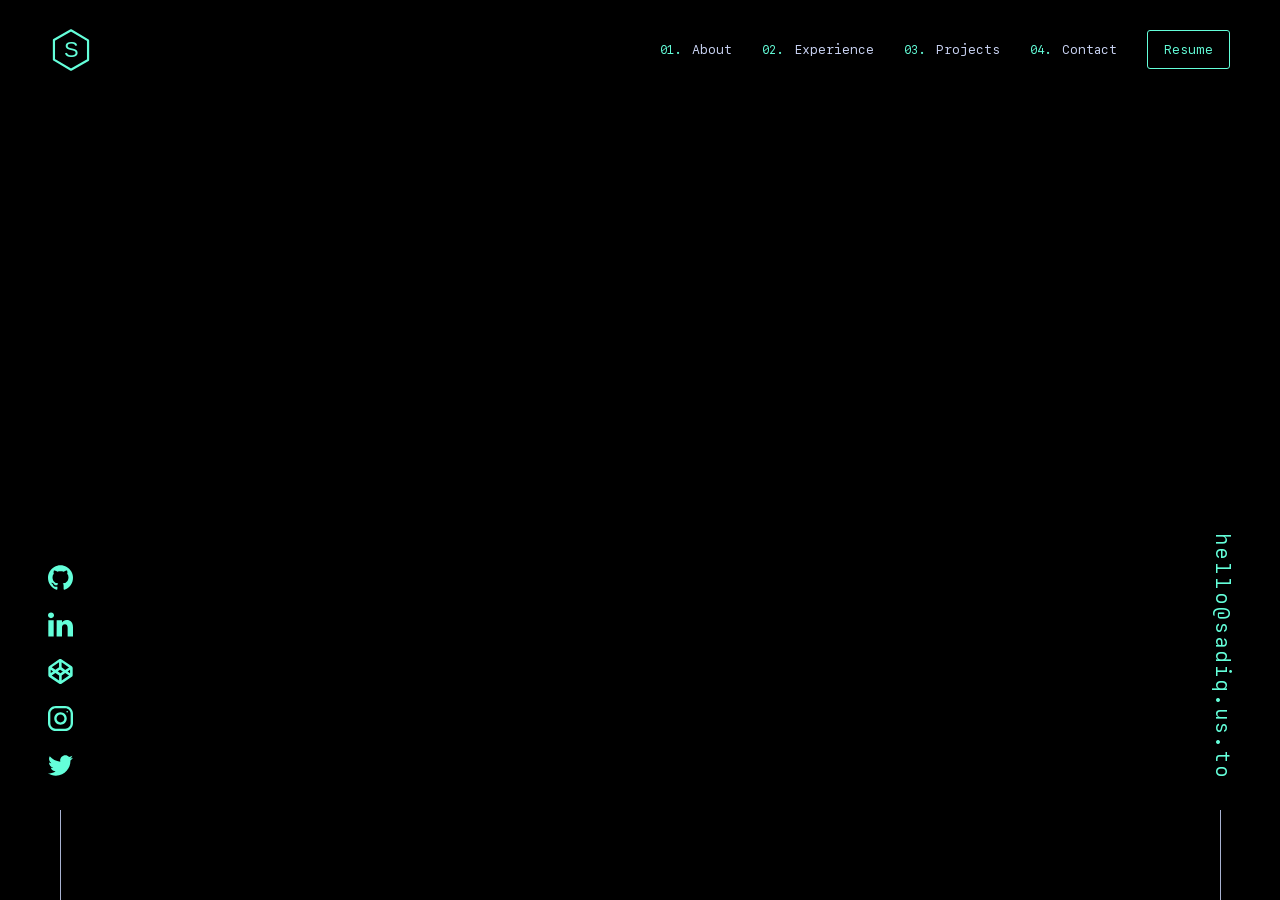
==== commit 3fd8e022: "update" ====
--- a/404/index.html
+++ b/404/index.html
@@ -1,4 +1,4 @@
-<!DOCTYPE html><html lang="en"><head><meta charSet="utf-8"/><meta http-equiv="x-ua-compatible" content="ie=edge"/><meta name="viewport" content="width=device-width, initial-scale=1, shrink-to-fit=no"/><meta name="theme-color" content="#0a192f"/><meta data-react-helmet="true" name="theme-color" content="#0a192f"/><meta data-react-helmet="true" name="msapplication-TileImage" content="[data-uri]"/><meta data-react-helmet="true" name="msapplication-TileColor" content="#0a192f"/><meta data-react-helmet="true" name="twitter:image:alt" content="Sadiq Ahmed | Software Developer | Backend Developer"/><meta data-react-helmet="true" name="twitter:image" content="https://sadiq.us.to/static/og-1fbe466feb3f023302821e1495779fac.png"/><meta data-react-helmet="true" name="twitter:description" content="Web Architect | PHP | Building innovative sites: Portfolios, Stores, &amp; More | Let&#x27;s innovate!"/><meta data-react-helmet="true" name="twitter:title" content="Sadiq Ahmed | Software Developer | Backend Developer"/><meta data-react-helmet="true" name="twitter:creator" content=""/><meta data-react-helmet="true" name="twitter:site" content=""/><meta data-react-helmet="true" name="twitter:url" content="https://sadiq.us.to"/><meta data-react-helmet="true" name="twitter:card" content="summary_large_image"/><meta data-react-helmet="true" itemProp="image" content="https://sadiq.us.to/static/og-1fbe466feb3f023302821e1495779fac.png"/><meta data-react-helmet="true" itemProp="description" content="Web Architect | PHP | Building innovative sites: Portfolios, Stores, &amp; More | Let&#x27;s innovate!"/><meta data-react-helmet="true" itemProp="name" content="Sadiq Ahmed | Software Developer | Backend Developer"/><meta data-react-helmet="true" property="og:locale" content="en_US"/><meta data-react-helmet="true" property="og:image:type" content="image/png"/><meta data-react-helmet="true" property="og:image:height" content="630"/><meta data-react-helmet="true" property="og:image:width" content="1200"/><meta data-react-helmet="true" property="og:image" content="https://sadiq.us.to/static/og-1fbe466feb3f023302821e1495779fac.png"/><meta data-react-helmet="true" property="og:site_name" content="Sadiq Ahmed | Software Developer | Backend Developer"/><meta data-react-helmet="true" property="og:url" content="https://sadiq.us.to"/><meta data-react-helmet="true" property="og:type" content="website"/><meta data-react-helmet="true" property="og:description" content="Web Architect | PHP | Building innovative sites: Portfolios, Stores, &amp; More | Let&#x27;s innovate!"/><meta data-react-helmet="true" property="og:title" content="Sadiq Ahmed | Software Developer | Backend Developer"/><meta data-react-helmet="true" name="google-site-verification" content=""/><meta data-react-helmet="true" name="keywords" content="Sadiq, Software Developer, Laravel Developer, PHP Developer"/><meta data-react-helmet="true" name="description" content="Web Architect | PHP | Building innovative sites: Portfolios, Stores, &amp; More | Let&#x27;s innovate!"/><meta name="generator" content="Gatsby 4.6.0"/><title data-react-helmet="true" itemProp="name" lang="en">Sadiq Ahmed | Software Developer | Backend Developer</title><link data-react-helmet="true" rel="shortcut icon" href="[data-uri]"/><link data-react-helmet="true" rel="apple-touch-icon" sizes="57x57" href="[data-uri]"/><link data-react-helmet="true" rel="apple-touch-icon" sizes="60x60" href="[data-uri]"/><link data-react-helmet="true" rel="apple-touch-icon" sizes="72x72" href="[data-uri]"/><link data-react-helmet="true" rel="apple-touch-icon" sizes="76x76" href="[data-uri]"/><link data-react-helmet="true" rel="apple-touch-icon" sizes="114x114" href="[data-uri]"/><link data-react-helmet="true" rel="apple-touch-icon" sizes="120x120" href="[data-uri]"/><link data-react-helmet="true" rel="apple-touch-icon" sizes="144x144" href="[data-uri]"/><link data-react-helmet="true" rel="apple-touch-icon" sizes="152x152" href="[data-uri]"/><link data-react-helmet="true" rel="apple-touch-icon" sizes="180x180" href="/static/apple-icon-180x180-a1d7c52e24445a056040d0d3be68844b.png"/><link data-react-helmet="true" rel="icon" type="image/png" sizes="192x192" href="/static/android-icon-192x192-098143b8bead0a0be7163042fab468fa.png"/><link data-react-helmet="true" rel="icon" type="image/png" sizes="32x32" href="[data-uri]"/><link data-react-helmet="true" rel="icon" type="image/png" sizes="96x96" href="[data-uri]"/><link data-react-helmet="true" rel="icon" type="image/png" sizes="16x16" href="[data-uri]"/><style data-styled="" data-styled-version="5.3.3">@font-face{font-family:'Calibre';src:url(/static/Calibre-Light-395f9d9bfcc0ae2ef5ffb3ddfcc80534.woff2) format('woff2'),url(/static/Calibre-Light-bed6f4c0009a517bd305c0f948ec5998.woff) format('woff'),url(/static/Calibre-Light-747b2e5e6d3f057e2b1271fb3062df4a.ttf) format('truetype');font-weight:300;font-style:normal;}/*!sc*/
+<!DOCTYPE html><html lang="en"><head><meta charSet="utf-8"/><meta http-equiv="x-ua-compatible" content="ie=edge"/><meta name="viewport" content="width=device-width, initial-scale=1, shrink-to-fit=no"/><meta name="generator" content="Gatsby 4.25.8"/><meta data-react-helmet="true" name="description" content="Web Architect | PHP | Building innovative sites: Portfolios, Stores, &amp; More | Let&#x27;s innovate!"/><meta data-react-helmet="true" name="keywords" content="Sadiq, Software Developer, Laravel Developer, PHP Developer"/><meta data-react-helmet="true" name="google-site-verification" content=""/><meta data-react-helmet="true" property="og:title" content="Sadiq Ahmed | Software Developer | Backend Developer"/><meta data-react-helmet="true" property="og:description" content="Web Architect | PHP | Building innovative sites: Portfolios, Stores, &amp; More | Let&#x27;s innovate!"/><meta data-react-helmet="true" property="og:type" content="website"/><meta data-react-helmet="true" property="og:url" content="https://sadiq.us.to"/><meta data-react-helmet="true" property="og:site_name" content="Sadiq Ahmed | Software Developer | Backend Developer"/><meta data-react-helmet="true" property="og:image" content="https://sadiq.us.to/static/og-89160bcdab989258590b2511dccfacc6.png"/><meta data-react-helmet="true" property="og:image:width" content="1200"/><meta data-react-helmet="true" property="og:image:height" content="630"/><meta data-react-helmet="true" property="og:image:type" content="image/png"/><meta data-react-helmet="true" property="og:locale" content="en_US"/><meta data-react-helmet="true" itemProp="name" content="Sadiq Ahmed | Software Developer | Backend Developer"/><meta data-react-helmet="true" itemProp="description" content="Web Architect | PHP | Building innovative sites: Portfolios, Stores, &amp; More | Let&#x27;s innovate!"/><meta data-react-helmet="true" itemProp="image" content="https://sadiq.us.to/static/og-89160bcdab989258590b2511dccfacc6.png"/><meta data-react-helmet="true" name="twitter:card" content="summary_large_image"/><meta data-react-helmet="true" name="twitter:url" content="https://sadiq.us.to"/><meta data-react-helmet="true" name="twitter:site" content=""/><meta data-react-helmet="true" name="twitter:creator" content=""/><meta data-react-helmet="true" name="twitter:title" content="Sadiq Ahmed | Software Developer | Backend Developer"/><meta data-react-helmet="true" name="twitter:description" content="Web Architect | PHP | Building innovative sites: Portfolios, Stores, &amp; More | Let&#x27;s innovate!"/><meta data-react-helmet="true" name="twitter:image" content="https://sadiq.us.to/static/og-89160bcdab989258590b2511dccfacc6.png"/><meta data-react-helmet="true" name="twitter:image:alt" content="Sadiq Ahmed | Software Developer | Backend Developer"/><meta data-react-helmet="true" name="msapplication-TileColor" content="#141414"/><meta data-react-helmet="true" name="theme-color" content="#141414"/><meta name="theme-color" content="#141414"/><title data-react-helmet="true" itemProp="name" lang="en">Sadiq Ahmed | Software Developer | Backend Developer</title><link data-react-helmet="true" rel="shortcut icon" href="/static/favicon-301231899d502cf8df46181371bc9a56.ico"/><link data-react-helmet="true" rel="apple-touch-icon" href="[data-uri]"/><link data-react-helmet="true" rel="icon" type="image/png" sizes="192x192" href="[data-uri]"/><link data-react-helmet="true" rel="icon" type="image/png" sizes="32x32" href="[data-uri]"/><link data-react-helmet="true" rel="icon" type="image/png" sizes="16x16" href="[data-uri]"/><style data-styled="" data-styled-version="5.3.11">@font-face{font-family:'Calibre';src:url(/static/Calibre-Light-395f9d9bfcc0ae2ef5ffb3ddfcc80534.woff2) format('woff2'),url(/static/Calibre-Light-bed6f4c0009a517bd305c0f948ec5998.woff) format('woff'),url(/static/Calibre-Light-747b2e5e6d3f057e2b1271fb3062df4a.ttf) format('truetype');font-weight:300;font-style:normal;}/*!sc*/
 @font-face{font-family:'Calibre';src:url(/static/Calibre-LightItalic-fd5ed43896ae954a0c3f27416fe4f073.woff2) format('woff2'),url(/static/Calibre-LightItalic-6dbedbbaf29da86f5f5b2b7406ade943.woff) format('woff'),url(/static/Calibre-LightItalic-e2841659f2a585a23bff940e8f6056d3.ttf) format('truetype');font-weight:300;font-style:italic;}/*!sc*/
 @font-face{font-family:'Calibre';src:url(/static/Calibre-Regular-b0d4cbb1201155ddccc21d1b8059a670.woff2) format('woff2'),url(/static/Calibre-Regular-98526589fa32315c552129869e08427e.woff) format('woff'),url(/static/Calibre-Regular-5953fa35a6c05f584064b49834274f84.ttf) format('truetype');font-weight:normal;font-style:normal;}/*!sc*/
 @font-face{font-family:'Calibre';src:url(/static/Calibre-RegularItalic-5f875bd7b669f1e11b622d4d6d71b5b0.woff2) format('woff2'),url(/static/Calibre-RegularItalic-57371b9e514dbbe9da31dad1a298de2d.woff) format('woff'),url(/static/Calibre-RegularItalic-6153d566cd6b653cc2ecf8fff675b747.ttf) format('truetype');font-weight:normal;font-style:italic;}/*!sc*/
@@ -14,7 +14,7 @@
 @font-face{font-family:'SF Mono';src:url(/static/SFMono-SemiboldItalic-9a0ae6382e12c5e28a7342ffb41cf4da.woff2) format('woff2'),url(/static/SFMono-SemiboldItalic-10eb596e904940cd1aebb2cc6286015c.woff) format('woff'),url(/static/SFMono-SemiboldItalic-4373d817004bd5dc253e0dba90839565.ttf) format('truetype');font-weight:600;font-style:italic;}/*!sc*/
 html{box-sizing:border-box;width:100%;}/*!sc*/
 *,*:before,*:after{box-sizing:inherit;}/*!sc*/
-body{margin:0;width:100%;min-height:100%;overflow-x:hidden;-moz-osx-font-smoothing:grayscale;-webkit-font-smoothing:antialiased;background-color:#0a192f;color:#8892b0;line-height:1.3;font-family:Calibre,San Francisco,SF Pro Text,-apple-system,system-ui,BlinkMacSystemFont,Roboto,Helvetica Neue,Segoe UI,Arial,sans-serif;font-size:20px;}/*!sc*/
+body{margin:0;width:100%;min-height:100%;overflow-x:hidden;-moz-osx-font-smoothing:grayscale;-webkit-font-smoothing:antialiased;background-color:#000000;color:#8892b0;line-height:1.3;font-family:Calibre,San Francisco,SF Pro Text,-apple-system,system-ui,BlinkMacSystemFont,Roboto,Helvetica Neue,Segoe UI,Arial,sans-serif;font-size:20px;}/*!sc*/
 @media (max-width:30em){body{font-size:18px;}}/*!sc*/
 body.hidden{overflow:hidden;}/*!sc*/
 body.blur{overflow:hidden;}/*!sc*/
@@ -48,13 +48,13 @@
 p > a:hover:after,p > a:focus:after,p > a:active:after{width:100%;}/*!sc*/
 p > a:hover > *,p > a:focus > *,p > a:active > *{color:#64ffda !important;-webkit-transition:all 0.25s cubic-bezier(0.645,0.045,0.355,1);transition:all 0.25s cubic-bezier(0.645,0.045,0.355,1);}/*!sc*/
 p > a:after{content:'';display:block;width:0;height:1px;position:relative;bottom:0.37em;background-color:#64ffda;-webkit-transition:all 0.25s cubic-bezier(0.645,0.045,0.355,1);transition:all 0.25s cubic-bezier(0.645,0.045,0.355,1);opacity:0.5;}/*!sc*/
-p > code{background-color:#172a45;color:#e6f1ff;font-size:14px;border-radius:3px;padding:0.3em 0.5em;}/*!sc*/
+p > code{background-color:#0a192f;color:#e6f1ff;font-size:14px;border-radius:3px;padding:0.3em 0.5em;}/*!sc*/
 ul.fancy-list{padding:0;margin:0;list-style:none;font-size:18px;}/*!sc*/
 ul.fancy-list li{position:relative;padding-left:30px;margin-bottom:10px;}/*!sc*/
 ul.fancy-list li:before{content:'▹';position:absolute;left:0;color:#64ffda;}/*!sc*/
 blockquote{border-left-color:#64ffda;border-left-style:solid;border-left-width:1px;margin-left:0px;margin-right:0px;padding-left:1.5rem;}/*!sc*/
 blockquote p{font-style:italic;font-size:24px;}/*!sc*/
-hr{background-color:#303C55;height:1px;border-width:0px;border-style:initial;border-color:initial;border-image:initial;margin:1rem;}/*!sc*/
+hr{background-color:#0a192f;height:1px;border-width:0px;border-style:initial;border-color:initial;border-image:initial;margin:1rem;}/*!sc*/
 code{font-family:SF Mono,Fira Code,Fira Mono,Roboto Mono,Lucida Console,Monaco,monospace;font-size:16px;}/*!sc*/
 #logo{color:#64ffda;}/*!sc*/
 .overline{color:#64ffda;font-family:SF Mono,Fira Code,Fira Mono,Roboto Mono,Lucida Console,Monaco,monospace;font-size:16px;font-weight:normal;}/*!sc*/
@@ -86,7 +86,7 @@
 .gatsby-code-title{padding:1em 1.5em;font-family:SF Mono,Fira Code,Fira Mono,Roboto Mono,Lucida Console,Monaco,monospace;font-size:13px;background-color:#112340;color:#a2aabc;border-top-left-radius:3px;border-top-right-radius:3px;border-bottom:1px solid #1d2d50;}/*!sc*/
 .gatsby-code-title + .gatsby-highlight{margin-top:0;border-top-left-radius:0;border-top-right-radius:0;}/*!sc*/
 .gatsby-highlight-code-line{display:block;background-color:#1d2d50;border-left:2px solid #64ffda;padding-left:calc(1em + 2px);padding-right:1em;margin-right:-1.35em;margin-left:-1.35em;}/*!sc*/
-.gatsby-highlight pre[class*='language-']::before{background:#303C55;color:#e6f1ff;font-size:12px;font-family:SF Mono,Fira Code,Fira Mono,Roboto Mono,Lucida Console,Monaco,monospace;line-height:1.5;-webkit-letter-spacing:0.1em;-moz-letter-spacing:0.1em;-ms-letter-spacing:0.1em;letter-spacing:0.1em;text-transform:uppercase;border-radius:0 0 3px 3px;position:absolute;top:0;left:1.25rem;padding:0.25rem 0.5rem;}/*!sc*/
+.gatsby-highlight pre[class*='language-']::before{background:#0a192f;color:#e6f1ff;font-size:12px;font-family:SF Mono,Fira Code,Fira Mono,Roboto Mono,Lucida Console,Monaco,monospace;line-height:1.5;-webkit-letter-spacing:0.1em;-moz-letter-spacing:0.1em;-ms-letter-spacing:0.1em;letter-spacing:0.1em;text-transform:uppercase;border-radius:0 0 3px 3px;position:absolute;top:0;left:1.25rem;padding:0.25rem 0.5rem;}/*!sc*/
 .gatsby-highlight pre[class='language-javascript']::before{content:'js';}/*!sc*/
 .gatsby-highlight pre[class='language-js']::before{content:'js';}/*!sc*/
 .gatsby-highlight pre[class='language-jsx']::before{content:'jsx';}/*!sc*/
@@ -116,107 +116,175 @@
 .token.italic{font-style:italic;}/*!sc*/
 .token.entity{cursor:help;}/*!sc*/
 .namespace{opacity:0.7;}/*!sc*/
-data-styled.g1[id="sc-global-iwbxhB1"]{content:"sc-global-iwbxhB1,"}/*!sc*/
-.SqMhs{position:absolute;top:auto;left:-999px;width:1px;height:1px;overflow:hidden;z-index:-99;}/*!sc*/
-.SqMhs:focus,.SqMhs:active{outline:0;color:#64ffda;background-color:#172a45;border-radius:3px;padding:18px 23px;font-size:14px;font-family:SF Mono,Fira Code,Fira Mono,Roboto Mono,Lucida Console,Monaco,monospace;line-height:1;-webkit-text-decoration:none;text-decoration:none;cursor:pointer;-webkit-transition:all 0.25s cubic-bezier(0.645,0.045,0.355,1);transition:all 0.25s cubic-bezier(0.645,0.045,0.355,1);top:0;left:0;width:auto;height:auto;overflow:auto;z-index:99;}/*!sc*/
-data-styled.g9[id="layout__SkipToContent-sc-egbg5r-0"]{content:"SqMhs,"}/*!sc*/
-.kGQvoM{display:-webkit-box;display:-webkit-flex;display:-ms-flexbox;display:flex;-webkit-flex-direction:column;-ms-flex-direction:column;flex-direction:column;min-height:100vh;}/*!sc*/
-data-styled.g10[id="layout__StyledContent-sc-egbg5r-1"]{content:"kGQvoM,"}/*!sc*/
-.cMxZHK{display:-webkit-box;display:-webkit-flex;display:-ms-flexbox;display:flex;-webkit-box-pack:justify;-webkit-justify-content:space-between;-ms-flex-pack:justify;justify-content:space-between;-webkit-align-items:center;-webkit-box-align:center;-ms-flex-align:center;align-items:center;position:fixed;top:0;padding:0px 50px;background-color:#0a192f;-webkit-transition:all 0.25s cubic-bezier(0.645,0.045,0.355,1);transition:all 0.25s cubic-bezier(0.645,0.045,0.355,1);z-index:11;-webkit-filter:none !important;filter:none !important;pointer-events:auto !important;-webkit-user-select:auto !important;-moz-user-select:auto !important;-ms-user-select:auto !important;user-select:auto !important;width:100%;height:100px;box-shadow:none;-webkit-transform:translateY( 0px );-ms-transform:translateY( 0px );transform:translateY( 0px );}/*!sc*/
-@media (max-width:62.5em){.cMxZHK{padding:0 40px;}}/*!sc*/
-@media (max-width:48em){.cMxZHK{padding:0 25px;}}/*!sc*/
-data-styled.g13[id="nav__StyledContainer-sc-77fyu6-0"]{content:"cMxZHK,"}/*!sc*/
-.hdcEyF{display:-webkit-box;display:-webkit-flex;display:-ms-flexbox;display:flex;-webkit-box-pack:justify;-webkit-justify-content:space-between;-ms-flex-pack:justify;justify-content:space-between;-webkit-align-items:center;-webkit-box-align:center;-ms-flex-align:center;align-items:center;position:relative;width:100%;color:#ccd6f6;font-family:SF Mono,Fira Code,Fira Mono,Roboto Mono,Lucida Console,Monaco,monospace;counter-reset:item 0;z-index:12;}/*!sc*/
-data-styled.g14[id="nav__StyledNav-sc-77fyu6-1"]{content:"hdcEyF,"}/*!sc*/
-.bhNSia{display:-webkit-box;display:-webkit-flex;display:-ms-flexbox;display:flex;-webkit-box-pack:center;-webkit-justify-content:center;-ms-flex-pack:center;justify-content:center;-webkit-align-items:center;-webkit-box-align:center;-ms-flex-align:center;align-items:center;}/*!sc*/
-.bhNSia a{display:block;color:#64ffda;width:42px;height:42px;}/*!sc*/
-.bhNSia a:hover svg,.bhNSia a:focus svg{fill:rgba(100,255,218,0.07);}/*!sc*/
-.bhNSia a svg{fill:none;-webkit-transition:all 0.25s cubic-bezier(0.645,0.045,0.355,1);transition:all 0.25s cubic-bezier(0.645,0.045,0.355,1);-webkit-user-select:none;-moz-user-select:none;-ms-user-select:none;user-select:none;}/*!sc*/
-data-styled.g15[id="nav__StyledLogo-sc-77fyu6-2"]{content:"bhNSia,"}/*!sc*/
-.kfPwYD{display:-webkit-box;display:-webkit-flex;display:-ms-flexbox;display:flex;-webkit-box-pack:center;-webkit-justify-content:center;-ms-flex-pack:center;justify-content:center;-webkit-align-items:center;-webkit-box-align:center;-ms-flex-align:center;align-items:center;overflow:visible;margin:0 -12px 0 0;padding:15px;cursor:pointer;-webkit-transition-timing-function:linear;transition-timing-function:linear;-webkit-transition-duration:0.15s;transition-duration:0.15s;-webkit-transition-property:opacity,filter;transition-property:opacity,filter;text-transform:none;color:inherit;border:0;background-color:transparent;display:none;}/*!sc*/
-@media (max-width:48em){.kfPwYD{display:-webkit-box;display:-webkit-flex;display:-ms-flexbox;display:flex;}}/*!sc*/
-data-styled.g16[id="nav__StyledHamburger-sc-77fyu6-3"]{content:"kfPwYD,"}/*!sc*/
-.feewWT{position:relative;display:inline-block;width:30px;height:24px;}/*!sc*/
-data-styled.g17[id="nav__StyledHamburgerBox-sc-77fyu6-4"]{content:"feewWT,"}/*!sc*/
-.jqUKhc{background-color:#64ffda;position:absolute;width:30px;height:2px;border-radius:3px;top:50%;left:0;right:0;-webkit-transition-duration:0.22s;transition-duration:0.22s;-webkit-transition-property:-webkit-transform;-webkit-transition-property:transform;transition-property:transform;-webkit-transition-delay:0s;transition-delay:0s;-webkit-transform:rotate(0deg);-ms-transform:rotate(0deg);transform:rotate(0deg);-webkit-transition-timing-function:cubic-bezier( 0.55,0.055,0.675,0.19 );transition-timing-function:cubic-bezier( 0.55,0.055,0.675,0.19 );}/*!sc*/
-.jqUKhc:before,.jqUKhc:after{content:'';display:block;background-color:#64ffda;position:absolute;left:auto;right:0;width:30px;height:2px;-webkit-transition-timing-function:ease;transition-timing-function:ease;-webkit-transition-duration:0.15s;transition-duration:0.15s;-webkit-transition-property:-webkit-transform;-webkit-transition-property:transform;transition-property:transform;border-radius:4px;}/*!sc*/
-.jqUKhc:before{width:120%;top:-10px;opacity:1;-webkit-transition:top 0.1s ease-in 0.25s,opacity 0.1s ease-in;transition:top 0.1s ease-in 0.25s,opacity 0.1s ease-in;}/*!sc*/
-.jqUKhc:after{width:80%;bottom:-10px;-webkit-transform:rotate(0);-ms-transform:rotate(0);transform:rotate(0);-webkit-transition:bottom 0.1s ease-in 0.25s,-webkit-transform 0.22s cubic-bezier(0.55,0.055,0.675,0.19);-webkit-transition:bottom 0.1s ease-in 0.25s,transform 0.22s cubic-bezier(0.55,0.055,0.675,0.19);transition:bottom 0.1s ease-in 0.25s,transform 0.22s cubic-bezier(0.55,0.055,0.675,0.19);}/*!sc*/
-data-styled.g18[id="nav__StyledHamburgerInner-sc-77fyu6-5"]{content:"jqUKhc,"}/*!sc*/
-.dmPDuE{display:-webkit-box;display:-webkit-flex;display:-ms-flexbox;display:flex;-webkit-align-items:center;-webkit-box-align:center;-ms-flex-align:center;align-items:center;}/*!sc*/
-@media (max-width:48em){.dmPDuE{display:none;}}/*!sc*/
-data-styled.g19[id="nav__StyledLink-sc-77fyu6-6"]{content:"dmPDuE,"}/*!sc*/
-.dMsozT{display:-webkit-box;display:-webkit-flex;display:-ms-flexbox;display:flex;-webkit-box-pack:justify;-webkit-justify-content:space-between;-ms-flex-pack:justify;justify-content:space-between;-webkit-align-items:center;-webkit-box-align:center;-ms-flex-align:center;align-items:center;padding:0;margin:0;list-style:none;}/*!sc*/
-data-styled.g20[id="nav__StyledList-sc-77fyu6-7"]{content:"dMsozT,"}/*!sc*/
-.bmLmit{margin:0 10px;position:relative;font-size:13px;counter-increment:item 1;}/*!sc*/
-.bmLmit:before{content:'0' counter(item) '.';text-align:right;color:#64ffda;font-size:12px;}/*!sc*/
-data-styled.g21[id="nav__StyledListItem-sc-77fyu6-8"]{content:"bmLmit,"}/*!sc*/
-.bomYhg{padding:12px 10px;}/*!sc*/
-data-styled.g22[id="nav__StyledListLink-sc-77fyu6-9"]{content:"bomYhg,"}/*!sc*/
-.byoBZi{color:#64ffda;background-color:transparent;border:1px solid #64ffda;border-radius:3px;padding:0.75rem 1rem;font-size:13px;font-family:SF Mono,Fira Code,Fira Mono,Roboto Mono,Lucida Console,Monaco,monospace;line-height:1;-webkit-text-decoration:none;text-decoration:none;cursor:pointer;-webkit-transition:all 0.25s cubic-bezier(0.645,0.045,0.355,1);transition:all 0.25s cubic-bezier(0.645,0.045,0.355,1);margin-left:10px;font-size:13px;}/*!sc*/
-.byoBZi:hover,.byoBZi:focus,.byoBZi:active{background-color:rgba(100,255,218,0.07);}/*!sc*/
-.byoBZi:after{display:none !important;}/*!sc*/
-data-styled.g23[id="nav__StyledResumeButton-sc-77fyu6-10"]{content:"byoBZi,"}/*!sc*/
-.itvZZh{position:fixed;top:0;bottom:0;right:0;width:100%;height:100vh;z-index:10;outline:0;-webkit-transition:all 0.25s cubic-bezier(0.645,0.045,0.355,1);transition:all 0.25s cubic-bezier(0.645,0.045,0.355,1);-webkit-transform:translateX(100vw);-ms-transform:translateX(100vw);transform:translateX(100vw);visibility:hidden;display:none;}/*!sc*/
-@media (max-width:48em){.itvZZh{display:block;}}/*!sc*/
-data-styled.g24[id="menu__StyledContainer-sc-2t194n-0"]{content:"itvZZh,"}/*!sc*/
-.dOIyPL{display:-webkit-box;display:-webkit-flex;display:-ms-flexbox;display:flex;-webkit-box-pack:center;-webkit-justify-content:center;-ms-flex-pack:center;justify-content:center;-webkit-align-items:center;-webkit-box-align:center;-ms-flex-align:center;align-items:center;-webkit-flex-direction:column;-ms-flex-direction:column;flex-direction:column;background-color:#172a45;padding:50px;width:50vw;height:100%;position:relative;right:0;margin-left:auto;font-family:SF Mono,Fira Code,Fira Mono,Roboto Mono,Lucida Console,Monaco,monospace;box-shadow:-10px 0px 30px -15px rgba(2,12,27,0.7);}/*!sc*/
-@media (max-width:37.5em){.dOIyPL{padding:25px;}}/*!sc*/
-@media (max-width:30em){.dOIyPL{width:75vw;}}/*!sc*/
-@media (max-width:20.625em){.dOIyPL{padding:10px;}}/*!sc*/
-data-styled.g25[id="menu__Sidebar-sc-2t194n-1"]{content:"dOIyPL,"}/*!sc*/
-.eGjdUO{display:-webkit-box;display:-webkit-flex;display:-ms-flexbox;display:flex;-webkit-box-pack:justify;-webkit-justify-content:space-between;-ms-flex-pack:justify;justify-content:space-between;-webkit-align-items:center;-webkit-box-align:center;-ms-flex-align:center;align-items:center;width:100%;-webkit-flex-direction:column;-ms-flex-direction:column;flex-direction:column;text-align:center;color:#ccd6f6;}/*!sc*/
-data-styled.g26[id="menu__NavLinks-sc-2t194n-2"]{content:"eGjdUO,"}/*!sc*/
-.ibDRZH{padding:0;margin:0;list-style:none;width:100%;}/*!sc*/
-data-styled.g27[id="menu__NavList-sc-2t194n-3"]{content:"ibDRZH,"}/*!sc*/
-.FWQbi{margin:0 auto 20px;position:relative;font-size:18px;counter-increment:item 1;}/*!sc*/
-@media (max-width:37.5em){.FWQbi{margin:0 auto 10px;font-size:16px;}}/*!sc*/
-@media (max-width:20.625em){.FWQbi{font-size:13px;}}/*!sc*/
-.FWQbi:before{display:block;content:'0' counter(item) '.';color:#64ffda;font-size:14px;margin-bottom:5px;}/*!sc*/
-data-styled.g28[id="menu__NavListItem-sc-2t194n-4"]{content:"FWQbi,"}/*!sc*/
-.cRmHjL{display:inline-block;-webkit-text-decoration:none;text-decoration:none;-webkit-text-decoration-skip-ink:auto;text-decoration-skip-ink:auto;color:inherit;position:relative;-webkit-transition:all 0.25s cubic-bezier(0.645,0.045,0.355,1);transition:all 0.25s cubic-bezier(0.645,0.045,0.355,1);cursor:pointer;padding:3px 20px 20px;width:100%;}/*!sc*/
-.cRmHjL:hover,.cRmHjL:active,.cRmHjL:focus{color:#64ffda;outline:0;}/*!sc*/
-data-styled.g29[id="menu__NavLink-sc-2t194n-5"]{content:"cRmHjL,"}/*!sc*/
-.iTSIqu{color:#64ffda;background-color:transparent;border:1px solid #64ffda;border-radius:3px;padding:1.25rem 1.75rem;font-size:14px;font-family:SF Mono,Fira Code,Fira Mono,Roboto Mono,Lucida Console,Monaco,monospace;line-height:1;-webkit-text-decoration:none;text-decoration:none;cursor:pointer;-webkit-transition:all 0.25s cubic-bezier(0.645,0.045,0.355,1);transition:all 0.25s cubic-bezier(0.645,0.045,0.355,1);padding:18px 50px;margin:10% auto 0;width:-webkit-max-content;width:-moz-max-content;width:max-content;}/*!sc*/
-.iTSIqu:hover,.iTSIqu:focus,.iTSIqu:active{background-color:rgba(100,255,218,0.07);}/*!sc*/
-.iTSIqu:after{display:none !important;}/*!sc*/
-data-styled.g30[id="menu__ResumeLink-sc-2t194n-6"]{content:"iTSIqu,"}/*!sc*/
-.gXnnBS{width:40px;position:fixed;bottom:0;left:40px;right:auto;z-index:10;color:#64ffda;}/*!sc*/
-@media (max-width:62.5em){.gXnnBS{right:25px;}}/*!sc*/
-@media (max-width:48em){.gXnnBS{display:none;}}/*!sc*/
-.lbtSgG{width:40px;position:fixed;bottom:0;left:auto;right:40px;z-index:10;color:#64ffda;}/*!sc*/
-@media (max-width:62.5em){.lbtSgG{right:25px;}}/*!sc*/
-@media (max-width:48em){.lbtSgG{display:none;}}/*!sc*/
-data-styled.g31[id="side__StyledContainer-sc-18y99l7-0"]{content:"gXnnBS,lbtSgG,"}/*!sc*/
-.dgrnDt{display:-webkit-box;display:-webkit-flex;display:-ms-flexbox;display:flex;-webkit-flex-direction:column;-ms-flex-direction:column;flex-direction:column;-webkit-align-items:center;-webkit-box-align:center;-ms-flex-align:center;align-items:center;padding:0;margin:0;list-style:none;}/*!sc*/
-.dgrnDt:after{content:'';display:block;width:1px;height:90px;margin:0 auto;background-color:#a8b2d1;}/*!sc*/
-.dgrnDt li:last-of-type{margin-bottom:20px;}/*!sc*/
-data-styled.g32[id="social__StyledList-sc-j1y40r-0"]{content:"dgrnDt,"}/*!sc*/
-.esuDqr{padding:10px;}/*!sc*/
-.esuDqr:hover,.esuDqr:focus{-webkit-transform:translateY(-3px);-ms-transform:translateY(-3px);transform:translateY(-3px);}/*!sc*/
-.esuDqr svg{width:25px;height:25px;}/*!sc*/
-data-styled.g33[id="social__StyledLink-sc-j1y40r-1"]{content:"esuDqr,"}/*!sc*/
-.dvseSq{display:-webkit-box;display:-webkit-flex;display:-ms-flexbox;display:flex;-webkit-flex-direction:column;-ms-flex-direction:column;flex-direction:column;-webkit-align-items:center;-webkit-box-align:center;-ms-flex-align:center;align-items:center;position:relative;}/*!sc*/
-.dvseSq:after{content:'';display:block;width:1px;height:90px;margin:0 auto;background-color:#a8b2d1;}/*!sc*/
-data-styled.g34[id="email__StyledLinkWrapper-sc-1fu3fru-0"]{content:"dvseSq,"}/*!sc*/
-.gduzAh{font-family:SF Mono,Fira Code,Fira Mono,Roboto Mono,Lucida Console,Monaco,monospace;-webkit-letter-spacing:0.1em;-moz-letter-spacing:0.1em;-ms-letter-spacing:0.1em;letter-spacing:0.1em;-webkit-writing-mode:vertical-rl;-ms-writing-mode:tb-rl;writing-mode:vertical-rl;margin:20px auto;padding:10px;}/*!sc*/
-.gduzAh:hover,.gduzAh:focus{-webkit-transform:translateY(-3px);-ms-transform:translateY(-3px);transform:translateY(-3px);}/*!sc*/
-data-styled.g35[id="email__StyledEmailLink-sc-1fu3fru-1"]{content:"gduzAh,"}/*!sc*/
-.hwOjmA{display:-webkit-box;display:-webkit-flex;display:-ms-flexbox;display:flex;-webkit-box-pack:center;-webkit-justify-content:center;-ms-flex-pack:center;justify-content:center;-webkit-align-items:center;-webkit-box-align:center;-ms-flex-align:center;align-items:center;-webkit-flex-direction:column;-ms-flex-direction:column;flex-direction:column;padding:15px;text-align:center;height:auto;min-height:70px;}/*!sc*/
-data-styled.g36[id="footer__StyledContainer-sc-gyznji-0"]{content:"hwOjmA,"}/*!sc*/
-.hugjUB{color:#a8b2d1;width:100%;max-width:270px;margin:0 auto 10px;display:none;}/*!sc*/
-@media (max-width:48em){.hugjUB{display:block;}}/*!sc*/
-data-styled.g37[id="footer__StyledSocial-sc-gyznji-1"]{content:"hugjUB,"}/*!sc*/
-.VUaeM{display:-webkit-box;display:-webkit-flex;display:-ms-flexbox;display:flex;-webkit-box-pack:justify;-webkit-justify-content:space-between;-ms-flex-pack:justify;justify-content:space-between;-webkit-align-items:center;-webkit-box-align:center;-ms-flex-align:center;align-items:center;padding:0;margin:0;list-style:none;}/*!sc*/
-data-styled.g38[id="footer__StyledSocialList-sc-gyznji-2"]{content:"VUaeM,"}/*!sc*/
-.bAGYCU{padding:10px;}/*!sc*/
-.bAGYCU svg{width:20px;height:20px;}/*!sc*/
-data-styled.g39[id="footer__StyledSocialLink-sc-gyznji-3"]{content:"bAGYCU,"}/*!sc*/
-.hFjLHK{font-family:SF Mono,Fira Code,Fira Mono,Roboto Mono,Lucida Console,Monaco,monospace;font-size:12px;line-height:1;}/*!sc*/
-data-styled.g40[id="footer__StyledMetadata-sc-gyznji-4"]{content:"hFjLHK,"}/*!sc*/
-.Iwpzu{color:#a8b2d1;padding:10px;}/*!sc*/
-data-styled.g41[id="footer__StyledGitHubLink-sc-gyznji-5"]{content:"Iwpzu,"}/*!sc*/
-</style><link rel="sitemap" type="application/xml" href="/sitemap/sitemap-index.xml"/><link rel="icon" href="/favicon-32x32.png?v=cab2d456df24e3d88408172386843b75" type="image/png"/><link rel="manifest" href="/manifest.webmanifest" crossorigin="anonymous"/><link rel="apple-touch-icon" sizes="48x48" href="/icons/icon-48x48.png?v=cab2d456df24e3d88408172386843b75"/><link rel="apple-touch-icon" sizes="72x72" href="/icons/icon-72x72.png?v=cab2d456df24e3d88408172386843b75"/><link rel="apple-touch-icon" sizes="96x96" href="/icons/icon-96x96.png?v=cab2d456df24e3d88408172386843b75"/><link rel="apple-touch-icon" sizes="144x144" href="/icons/icon-144x144.png?v=cab2d456df24e3d88408172386843b75"/><link rel="apple-touch-icon" sizes="192x192" href="/icons/icon-192x192.png?v=cab2d456df24e3d88408172386843b75"/><link rel="apple-touch-icon" sizes="256x256" href="/icons/icon-256x256.png?v=cab2d456df24e3d88408172386843b75"/><link rel="apple-touch-icon" sizes="384x384" href="/icons/icon-384x384.png?v=cab2d456df24e3d88408172386843b75"/><link rel="apple-touch-icon" sizes="512x512" href="/icons/icon-512x512.png?v=cab2d456df24e3d88408172386843b75"/><link rel="preconnect" href="https://www.google-analytics.com"/><link rel="dns-prefetch" href="https://www.google-analytics.com"/><link as="script" rel="preload" href="/webpack-runtime-ebc05fbdb000bb5067ee.js"/><link as="script" rel="preload" href="/framework-0f8de3526885dd073c5e.js"/><link as="script" rel="preload" href="/app-98a6a6165f31ea97ade6.js"/><link as="script" rel="preload" href="/546641dfde76ed00139ea2c3eae09499c5f2164a-aa75da0978a01e2cd1c0.js"/><link as="script" rel="preload" href="/component---src-pages-404-js-eb90daa5e24ff2168639.js"/><link as="fetch" rel="preload" href="/page-data/404/page-data.json" crossorigin="anonymous"/><link as="fetch" rel="preload" href="/page-data/sq/d/3115057458.json" crossorigin="anonymous"/><link as="fetch" rel="preload" href="/page-data/app-data.json" crossorigin="anonymous"/></head><body class=""><div id="___gatsby"><div style="outline:none" tabindex="-1" id="gatsby-focus-wrapper"><div id="root"><a href="#content" class="layout__SkipToContent-sc-egbg5r-0 SqMhs">Skip to Content</a><div class="layout__StyledContent-sc-egbg5r-1 kGQvoM"><header class="nav__StyledContainer-sc-77fyu6-0 cMxZHK"><nav class="nav__StyledNav-sc-77fyu6-1 hdcEyF"><div class="nav__StyledLogo-sc-77fyu6-2 bhNSia"><a aria-label="home" href="/"><svg id="logo" xmlns="http://www.w3.org/2000/svg" role="img" viewBox="0 0 84 96"><title>Logo</title><g transform="translate(-8.000000, -2.000000)"><g transform="translate(11.000000, 5.000000)"><polygon id="Shape" stroke="currentColor" stroke-width="5" stroke-linecap="round" stroke-linejoin="round" points="39 0 0 22 0 67 39 90 78 68 78 23"></polygon></g></g><text x="26" y="65" fill="currentColor" font-size="50px" font-family="Sans-serif">S</text></svg></a></div><div class="nav__StyledHamburger-sc-77fyu6-3 kfPwYD"><div class="nav__StyledHamburgerBox-sc-77fyu6-4 feewWT"><div class="nav__StyledHamburgerInner-sc-77fyu6-5 jqUKhc"></div></div></div><div class="nav__StyledLink-sc-77fyu6-6 dmPDuE"><ol class="nav__StyledList-sc-77fyu6-7 dMsozT"><li style="transition-delay:0ms" class="nav__StyledListItem-sc-77fyu6-8 bmLmit"><a class="nav__StyledListLink-sc-77fyu6-9 bomYhg" href="/#about">About</a></li><li style="transition-delay:0ms" class="nav__StyledListItem-sc-77fyu6-8 bmLmit"><a class="nav__StyledListLink-sc-77fyu6-9 bomYhg" href="/#jobs">Experience</a></li><li style="transition-delay:0ms" class="nav__StyledListItem-sc-77fyu6-8 bmLmit"><a class="nav__StyledListLink-sc-77fyu6-9 bomYhg" href="/#projects">Projects</a></li><li style="transition-delay:0ms" class="nav__StyledListItem-sc-77fyu6-8 bmLmit"><a class="nav__StyledListLink-sc-77fyu6-9 bomYhg" href="/#contact">Contact</a></li></ol><div style="transition-delay:0ms"><a href="/resume.pdf" target="_blank" rel="nofollow noopener noreferrer" class="nav__StyledResumeButton-sc-77fyu6-10 byoBZi">Resume</a></div></div></nav><div aria-hidden="true" tabindex="-1" class="menu__StyledContainer-sc-2t194n-0 itvZZh"><aside class="menu__Sidebar-sc-2t194n-1 dOIyPL"><nav class="menu__NavLinks-sc-2t194n-2 eGjdUO"><ol class="menu__NavList-sc-2t194n-3 ibDRZH"><li class="menu__NavListItem-sc-2t194n-4 FWQbi"><a class="menu__NavLink-sc-2t194n-5 cRmHjL" href="/#about">About</a></li><li class="menu__NavListItem-sc-2t194n-4 FWQbi"><a class="menu__NavLink-sc-2t194n-5 cRmHjL" href="/#jobs">Experience</a></li><li class="menu__NavListItem-sc-2t194n-4 FWQbi"><a class="menu__NavLink-sc-2t194n-5 cRmHjL" href="/#projects">Projects</a></li><li class="menu__NavListItem-sc-2t194n-4 FWQbi"><a class="menu__NavLink-sc-2t194n-5 cRmHjL" href="/#contact">Contact</a></li></ol><a href="/resume.pdf" target="_blank" rel="nofollow noopener noreferrer" class="menu__ResumeLink-sc-2t194n-6 iTSIqu">Resume</a></nav></aside></div></header><div orientation="left" class="side__StyledContainer-sc-18y99l7-0 gXnnBS"><ul class="social__StyledList-sc-j1y40r-0 dgrnDt"><li><a href="https://github.com/sadiq-bd" target="_blank" rel="nofollow noopener noreferrer" aria-label="GitHub" class="social__StyledLink-sc-j1y40r-1 esuDqr"><svg xmlns="http://www.w3.org/2000/svg" role="img" viewBox="0 0 438.549 438.549"><title>GitHub</title><path d="M409.132,114.573c-19.608-33.596-46.205-60.194-79.798-79.8C295.736,15.166,259.057,5.365,219.271,5.365 c-39.781,0-76.472,9.804-110.063,29.408c-33.596,19.605-60.192,46.204-79.8,79.8C9.803,148.168,0,184.854,0,224.63 c0,47.78,13.94,90.745,41.827,128.906c27.884,38.164,63.906,64.572,108.063,79.227c5.14,0.954,8.945,0.283,11.419-1.996 c2.475-2.282,3.711-5.14,3.711-8.562c0-0.571-0.049-5.708-0.144-15.417c-0.098-9.709-0.144-18.179-0.144-25.406l-6.567,1.136 c-4.187,0.767-9.469,1.092-15.846,1c-6.374-0.089-12.991-0.757-19.842-1.999c-6.854-1.231-13.229-4.086-19.13-8.559 c-5.898-4.473-10.085-10.328-12.56-17.556l-2.855-6.57c-1.903-4.374-4.899-9.233-8.992-14.559 c-4.093-5.331-8.232-8.945-12.419-10.848l-1.999-1.431c-1.332-0.951-2.568-2.098-3.711-3.429c-1.142-1.331-1.997-2.663-2.568-3.997 c-0.572-1.335-0.098-2.43,1.427-3.289c1.525-0.859,4.281-1.276,8.28-1.276l5.708,0.853c3.807,0.763,8.516,3.042,14.133,6.851 c5.614,3.806,10.229,8.754,13.846,14.842c4.38,7.806,9.657,13.754,15.846,17.847c6.184,4.093,12.419,6.136,18.699,6.136 c6.28,0,11.704-0.476,16.274-1.423c4.565-0.952,8.848-2.383,12.847-4.285c1.713-12.758,6.377-22.559,13.988-29.41 c-10.848-1.14-20.601-2.857-29.264-5.14c-8.658-2.286-17.605-5.996-26.835-11.14c-9.235-5.137-16.896-11.516-22.985-19.126 c-6.09-7.614-11.088-17.61-14.987-29.979c-3.901-12.374-5.852-26.648-5.852-42.826c0-23.035,7.52-42.637,22.557-58.817 c-7.044-17.318-6.379-36.732,1.997-58.24c5.52-1.715,13.706-0.428,24.554,3.853c10.85,4.283,18.794,7.952,23.84,10.994 c5.046,3.041,9.089,5.618,12.135,7.708c17.705-4.947,35.976-7.421,54.818-7.421s37.117,2.474,54.823,7.421l10.849-6.849 c7.419-4.57,16.18-8.758,26.262-12.565c10.088-3.805,17.802-4.853,23.134-3.138c8.562,21.509,9.325,40.922,2.279,58.24 c15.036,16.18,22.559,35.787,22.559,58.817c0,16.178-1.958,30.497-5.853,42.966c-3.9,12.471-8.941,22.457-15.125,29.979 c-6.191,7.521-13.901,13.85-23.131,18.986c-9.232,5.14-18.182,8.85-26.84,11.136c-8.662,2.286-18.415,4.004-29.263,5.146 c9.894,8.562,14.842,22.077,14.842,40.539v60.237c0,3.422,1.19,6.279,3.572,8.562c2.379,2.279,6.136,2.95,11.276,1.995 c44.163-14.653,80.185-41.062,108.068-79.226c27.88-38.161,41.825-81.126,41.825-128.906 C438.536,184.851,428.728,148.168,409.132,114.573z"></path></svg></a></li><li><a href="https://www.linkedin.com/in/sadiq-bd" target="_blank" rel="nofollow noopener noreferrer" aria-label="Linkedin" class="social__StyledLink-sc-j1y40r-1 esuDqr"><svg xmlns="http://www.w3.org/2000/svg" role="img" viewBox="0 0 430.117 430.117"><title>LinkedIn</title><path d="M430.117,261.543V420.56h-92.188V272.193c0-37.271-13.334-62.707-46.703-62.707 c-25.473,0-40.632,17.142-47.301,33.724c-2.432,5.928-3.058,14.179-3.058,22.477V420.56h-92.219c0,0,1.242-251.285,0-277.32h92.21 v39.309c-0.187,0.294-0.43,0.611-0.606,0.896h0.606v-0.896c12.251-18.869,34.13-45.824,83.102-45.824 C384.633,136.724,430.117,176.361,430.117,261.543z M52.183,9.558C20.635,9.558,0,30.251,0,57.463 c0,26.619,20.038,47.94,50.959,47.94h0.616c32.159,0,52.159-21.317,52.159-47.94C103.128,30.251,83.734,9.558,52.183,9.558z M5.477,420.56h92.184v-277.32H5.477V420.56z"></path></svg></a></li><li><a href="https://codepen.io/sadiq-bd" target="_blank" rel="nofollow noopener noreferrer" aria-label="Codepen" class="social__StyledLink-sc-j1y40r-1 esuDqr"><svg xmlns="http://www.w3.org/2000/svg" role="img" viewBox="0 0 31.665 31.665"><title>Codepen</title><path d="M16.878,0.415c-0.854-0.565-1.968-0.552-2.809,0.034L1.485,9.214c-0.671,0.468-1.071,1.233-1.071,2.052v9.444 c0,0.84,0.421,1.623,1.122,2.086l12.79,8.455c0.836,0.553,1.922,0.553,2.758,0l13.044-8.618c0.7-0.463,1.122-1.246,1.122-2.086 v-9.279c0-0.839-0.421-1.622-1.121-2.085L16.878,0.415z M26.621,10.645l-4.821,3.237l-4.521-3.288L17.25,4.127L26.621,10.645z M13.979,4.133v6.329l-4.633,3.24l-4.621-3.099L13.979,4.133z M3.458,13.722l2.991,2.004l-2.991,2.093V13.722z M14.058,27.215 l-9.331-6.258l4.661-3.258l4.67,3.133V27.215z M12.286,15.674l3.021-2.113l3.519,2.313l-3.119,2.095L12.286,15.674z M17.354,27.215 V20.83l4.463-2.991l4.805,3.159L17.354,27.215z M27.954,17.927l-3.168-2.082l3.168-2.125V17.927z"></path></svg></a></li><li><a href="https://www.instagram.com/sadiq.bd" target="_blank" rel="nofollow noopener noreferrer" aria-label="Instagram" class="social__StyledLink-sc-j1y40r-1 esuDqr"><svg xmlns="http://www.w3.org/2000/svg" role="img" viewBox="0 0 512 512"><title>Instagram</title><g><g><path d="M352,0H160C71.648,0,0,71.648,0,160v192c0,88.352,71.648,160,160,160h192c88.352,0,160-71.648,160-160V160 C512,71.648,440.352,0,352,0z M464,352c0,61.76-50.24,112-112,112H160c-61.76,0-112-50.24-112-112V160C48,98.24,98.24,48,160,48 h192c61.76,0,112,50.24,112,112V352z"></path></g></g><g><g><path d="M256,128c-70.688,0-128,57.312-128,128s57.312,128,128,128s128-57.312,128-128S326.688,128,256,128z M256,336 c-44.096,0-80-35.904-80-80c0-44.128,35.904-80,80-80s80,35.872,80,80C336,300.096,300.096,336,256,336z"></path></g></g><g><g><circle cx="393.6" cy="118.4" r="17.056"></circle></g></g></svg></a></li><li><a href="https://twitter.com/sadiq_bd" target="_blank" rel="nofollow noopener noreferrer" aria-label="Twitter" class="social__StyledLink-sc-j1y40r-1 esuDqr"><svg xmlns="http://www.w3.org/2000/svg" role="img" viewBox="0 0 612 612"><title>Twitter</title><path d="M612,116.258c-22.525,9.981-46.694,16.75-72.088,19.772c25.929-15.527,45.777-40.155,55.184-69.411 c-24.322,14.379-51.169,24.82-79.775,30.48c-22.907-24.437-55.49-39.658-91.63-39.658c-69.334,0-125.551,56.217-125.551,125.513 c0,9.828,1.109,19.427,3.251,28.606C197.065,206.32,104.556,156.337,42.641,80.386c-10.823,18.51-16.98,40.078-16.98,63.101 c0,43.559,22.181,81.993,55.835,104.479c-20.575-0.688-39.926-6.348-56.867-15.756v1.568c0,60.806,43.291,111.554,100.693,123.104 c-10.517,2.83-21.607,4.398-33.08,4.398c-8.107,0-15.947-0.803-23.634-2.333c15.985,49.907,62.336,86.199,117.253,87.194 c-42.947,33.654-97.099,53.655-155.916,53.655c-10.134,0-20.116-0.612-29.944-1.721c55.567,35.681,121.536,56.485,192.438,56.485 c230.948,0,357.188-191.291,357.188-357.188l-0.421-16.253C573.872,163.526,595.211,141.422,612,116.258z"></path></svg></a></li></ul></div><div orientation="right" class="side__StyledContainer-sc-18y99l7-0 lbtSgG"><div class="email__StyledLinkWrapper-sc-1fu3fru-0 dvseSq"><a href="mailto:hello@sadiq.us.to" class="email__StyledEmailLink-sc-1fu3fru-1 gduzAh">hello@sadiq.us.to</a></div></div><div id="content"><footer class="footer__StyledContainer-sc-gyznji-0 hwOjmA"><div class="footer__StyledSocial-sc-gyznji-1 hugjUB"><ul class="footer__StyledSocialList-sc-gyznji-2 VUaeM"><li><a href="https://github.com/sadiq-bd" target="_blank" rel="nofollow noopener noreferrer" aria-label="GitHub" class="footer__StyledSocialLink-sc-gyznji-3 bAGYCU"><svg xmlns="http://www.w3.org/2000/svg" role="img" viewBox="0 0 438.549 438.549"><title>GitHub</title><path d="M409.132,114.573c-19.608-33.596-46.205-60.194-79.798-79.8C295.736,15.166,259.057,5.365,219.271,5.365 c-39.781,0-76.472,9.804-110.063,29.408c-33.596,19.605-60.192,46.204-79.8,79.8C9.803,148.168,0,184.854,0,224.63 c0,47.78,13.94,90.745,41.827,128.906c27.884,38.164,63.906,64.572,108.063,79.227c5.14,0.954,8.945,0.283,11.419-1.996 c2.475-2.282,3.711-5.14,3.711-8.562c0-0.571-0.049-5.708-0.144-15.417c-0.098-9.709-0.144-18.179-0.144-25.406l-6.567,1.136 c-4.187,0.767-9.469,1.092-15.846,1c-6.374-0.089-12.991-0.757-19.842-1.999c-6.854-1.231-13.229-4.086-19.13-8.559 c-5.898-4.473-10.085-10.328-12.56-17.556l-2.855-6.57c-1.903-4.374-4.899-9.233-8.992-14.559 c-4.093-5.331-8.232-8.945-12.419-10.848l-1.999-1.431c-1.332-0.951-2.568-2.098-3.711-3.429c-1.142-1.331-1.997-2.663-2.568-3.997 c-0.572-1.335-0.098-2.43,1.427-3.289c1.525-0.859,4.281-1.276,8.28-1.276l5.708,0.853c3.807,0.763,8.516,3.042,14.133,6.851 c5.614,3.806,10.229,8.754,13.846,14.842c4.38,7.806,9.657,13.754,15.846,17.847c6.184,4.093,12.419,6.136,18.699,6.136 c6.28,0,11.704-0.476,16.274-1.423c4.565-0.952,8.848-2.383,12.847-4.285c1.713-12.758,6.377-22.559,13.988-29.41 c-10.848-1.14-20.601-2.857-29.264-5.14c-8.658-2.286-17.605-5.996-26.835-11.14c-9.235-5.137-16.896-11.516-22.985-19.126 c-6.09-7.614-11.088-17.61-14.987-29.979c-3.901-12.374-5.852-26.648-5.852-42.826c0-23.035,7.52-42.637,22.557-58.817 c-7.044-17.318-6.379-36.732,1.997-58.24c5.52-1.715,13.706-0.428,24.554,3.853c10.85,4.283,18.794,7.952,23.84,10.994 c5.046,3.041,9.089,5.618,12.135,7.708c17.705-4.947,35.976-7.421,54.818-7.421s37.117,2.474,54.823,7.421l10.849-6.849 c7.419-4.57,16.18-8.758,26.262-12.565c10.088-3.805,17.802-4.853,23.134-3.138c8.562,21.509,9.325,40.922,2.279,58.24 c15.036,16.18,22.559,35.787,22.559,58.817c0,16.178-1.958,30.497-5.853,42.966c-3.9,12.471-8.941,22.457-15.125,29.979 c-6.191,7.521-13.901,13.85-23.131,18.986c-9.232,5.14-18.182,8.85-26.84,11.136c-8.662,2.286-18.415,4.004-29.263,5.146 c9.894,8.562,14.842,22.077,14.842,40.539v60.237c0,3.422,1.19,6.279,3.572,8.562c2.379,2.279,6.136,2.95,11.276,1.995 c44.163-14.653,80.185-41.062,108.068-79.226c27.88-38.161,41.825-81.126,41.825-128.906 C438.536,184.851,428.728,148.168,409.132,114.573z"></path></svg></a></li><li><a href="https://www.linkedin.com/in/sadiq-bd" target="_blank" rel="nofollow noopener noreferrer" aria-label="Linkedin" class="footer__StyledSocialLink-sc-gyznji-3 bAGYCU"><svg xmlns="http://www.w3.org/2000/svg" role="img" viewBox="0 0 430.117 430.117"><title>LinkedIn</title><path d="M430.117,261.543V420.56h-92.188V272.193c0-37.271-13.334-62.707-46.703-62.707 c-25.473,0-40.632,17.142-47.301,33.724c-2.432,5.928-3.058,14.179-3.058,22.477V420.56h-92.219c0,0,1.242-251.285,0-277.32h92.21 v39.309c-0.187,0.294-0.43,0.611-0.606,0.896h0.606v-0.896c12.251-18.869,34.13-45.824,83.102-45.824 C384.633,136.724,430.117,176.361,430.117,261.543z M52.183,9.558C20.635,9.558,0,30.251,0,57.463 c0,26.619,20.038,47.94,50.959,47.94h0.616c32.159,0,52.159-21.317,52.159-47.94C103.128,30.251,83.734,9.558,52.183,9.558z M5.477,420.56h92.184v-277.32H5.477V420.56z"></path></svg></a></li><li><a href="https://codepen.io/sadiq-bd" target="_blank" rel="nofollow noopener noreferrer" aria-label="Codepen" class="footer__StyledSocialLink-sc-gyznji-3 bAGYCU"><svg xmlns="http://www.w3.org/2000/svg" role="img" viewBox="0 0 31.665 31.665"><title>Codepen</title><path d="M16.878,0.415c-0.854-0.565-1.968-0.552-2.809,0.034L1.485,9.214c-0.671,0.468-1.071,1.233-1.071,2.052v9.444 c0,0.84,0.421,1.623,1.122,2.086l12.79,8.455c0.836,0.553,1.922,0.553,2.758,0l13.044-8.618c0.7-0.463,1.122-1.246,1.122-2.086 v-9.279c0-0.839-0.421-1.622-1.121-2.085L16.878,0.415z M26.621,10.645l-4.821,3.237l-4.521-3.288L17.25,4.127L26.621,10.645z M13.979,4.133v6.329l-4.633,3.24l-4.621-3.099L13.979,4.133z M3.458,13.722l2.991,2.004l-2.991,2.093V13.722z M14.058,27.215 l-9.331-6.258l4.661-3.258l4.67,3.133V27.215z M12.286,15.674l3.021-2.113l3.519,2.313l-3.119,2.095L12.286,15.674z M17.354,27.215 V20.83l4.463-2.991l4.805,3.159L17.354,27.215z M27.954,17.927l-3.168-2.082l3.168-2.125V17.927z"></path></svg></a></li><li><a href="https://www.instagram.com/sadiq.bd" target="_blank" rel="nofollow noopener noreferrer" aria-label="Instagram" class="footer__StyledSocialLink-sc-gyznji-3 bAGYCU"><svg xmlns="http://www.w3.org/2000/svg" role="img" viewBox="0 0 512 512"><title>Instagram</title><g><g><path d="M352,0H160C71.648,0,0,71.648,0,160v192c0,88.352,71.648,160,160,160h192c88.352,0,160-71.648,160-160V160 C512,71.648,440.352,0,352,0z M464,352c0,61.76-50.24,112-112,112H160c-61.76,0-112-50.24-112-112V160C48,98.24,98.24,48,160,48 h192c61.76,0,112,50.24,112,112V352z"></path></g></g><g><g><path d="M256,128c-70.688,0-128,57.312-128,128s57.312,128,128,128s128-57.312,128-128S326.688,128,256,128z M256,336 c-44.096,0-80-35.904-80-80c0-44.128,35.904-80,80-80s80,35.872,80,80C336,300.096,300.096,336,256,336z"></path></g></g><g><g><circle cx="393.6" cy="118.4" r="17.056"></circle></g></g></svg></a></li><li><a href="https://twitter.com/sadiq_bd" target="_blank" rel="nofollow noopener noreferrer" aria-label="Twitter" class="footer__StyledSocialLink-sc-gyznji-3 bAGYCU"><svg xmlns="http://www.w3.org/2000/svg" role="img" viewBox="0 0 612 612"><title>Twitter</title><path d="M612,116.258c-22.525,9.981-46.694,16.75-72.088,19.772c25.929-15.527,45.777-40.155,55.184-69.411 c-24.322,14.379-51.169,24.82-79.775,30.48c-22.907-24.437-55.49-39.658-91.63-39.658c-69.334,0-125.551,56.217-125.551,125.513 c0,9.828,1.109,19.427,3.251,28.606C197.065,206.32,104.556,156.337,42.641,80.386c-10.823,18.51-16.98,40.078-16.98,63.101 c0,43.559,22.181,81.993,55.835,104.479c-20.575-0.688-39.926-6.348-56.867-15.756v1.568c0,60.806,43.291,111.554,100.693,123.104 c-10.517,2.83-21.607,4.398-33.08,4.398c-8.107,0-15.947-0.803-23.634-2.333c15.985,49.907,62.336,86.199,117.253,87.194 c-42.947,33.654-97.099,53.655-155.916,53.655c-10.134,0-20.116-0.612-29.944-1.721c55.567,35.681,121.536,56.485,192.438,56.485 c230.948,0,357.188-191.291,357.188-357.188l-0.421-16.253C573.872,163.526,595.211,141.422,612,116.258z"></path></svg></a></li></ul></div><div class="footer__StyledMetadata-sc-gyznji-4 hFjLHK"><a href="https://github.com/sadiq-bd" target="_blank" rel="nofollow noopener noreferrer" class="footer__StyledGitHubLink-sc-gyznji-5 Iwpzu"><div>Designed &amp; Built by Sadiq<br/></div></a></div></footer></div></div></div></div><div id="gatsby-announcer" style="position:absolute;top:0;width:1px;height:1px;padding:0;overflow:hidden;clip:rect(0, 0, 0, 0);white-space:nowrap;border:0" aria-live="assertive" aria-atomic="true"></div></div><script>
+data-styled.g1[id="sc-global-dqEkJN1"]{content:"sc-global-dqEkJN1,"}/*!sc*/
+.gBcHDa{position:absolute;top:auto;left:-999px;width:1px;height:1px;overflow:hidden;z-index:-99;}/*!sc*/
+.gBcHDa:focus,.gBcHDa:active{outline:0;color:#64ffda;background-color:#0a192f;border-radius:3px;padding:18px 23px;font-size:14px;font-family:SF Mono,Fira Code,Fira Mono,Roboto Mono,Lucida Console,Monaco,monospace;line-height:1;-webkit-text-decoration:none;text-decoration:none;cursor:pointer;-webkit-transition:all 0.25s cubic-bezier(0.645,0.045,0.355,1);transition:all 0.25s cubic-bezier(0.645,0.045,0.355,1);top:0;left:0;width:auto;height:auto;overflow:auto;z-index:99;}/*!sc*/
+data-styled.g9[id="layout__SkipToContent-sc-egbg5r-0"]{content:"gBcHDa,"}/*!sc*/
+.bnpuof{display:-webkit-box;display:-webkit-flex;display:-ms-flexbox;display:flex;-webkit-flex-direction:column;-ms-flex-direction:column;flex-direction:column;min-height:100vh;}/*!sc*/
+data-styled.g10[id="layout__StyledContent-sc-egbg5r-1"]{content:"bnpuof,"}/*!sc*/
+.ewUbBV{display:-webkit-box;display:-webkit-flex;display:-ms-flexbox;display:flex;-webkit-box-pack:justify;-webkit-justify-content:space-between;-ms-flex-pack:justify;justify-content:space-between;-webkit-align-items:center;-webkit-box-align:center;-ms-flex-align:center;align-items:center;position:fixed;top:0;padding:0px 50px;background-color:#000000;-webkit-transition:all 0.25s cubic-bezier(0.645,0.045,0.355,1);transition:all 0.25s cubic-bezier(0.645,0.045,0.355,1);z-index:11;-webkit-filter:none !important;filter:none !important;pointer-events:auto !important;-webkit-user-select:auto !important;-moz-user-select:auto !important;-ms-user-select:auto !important;user-select:auto !important;width:100%;height:100px;box-shadow:none;-webkit-transform:translateY( 0px );-ms-transform:translateY( 0px );transform:translateY( 0px );}/*!sc*/
+@media (max-width:62.5em){.ewUbBV{padding:0 40px;}}/*!sc*/
+@media (max-width:48em){.ewUbBV{padding:0 25px;}}/*!sc*/
+data-styled.g13[id="nav__StyledContainer-sc-77fyu6-0"]{content:"ewUbBV,"}/*!sc*/
+.fXHWou{display:-webkit-box;display:-webkit-flex;display:-ms-flexbox;display:flex;-webkit-box-pack:justify;-webkit-justify-content:space-between;-ms-flex-pack:justify;justify-content:space-between;-webkit-align-items:center;-webkit-box-align:center;-ms-flex-align:center;align-items:center;position:relative;width:100%;color:#ccd6f6;font-family:SF Mono,Fira Code,Fira Mono,Roboto Mono,Lucida Console,Monaco,monospace;counter-reset:item 0;z-index:12;}/*!sc*/
+data-styled.g14[id="nav__StyledNav-sc-77fyu6-1"]{content:"fXHWou,"}/*!sc*/
+.leWKTp{display:-webkit-box;display:-webkit-flex;display:-ms-flexbox;display:flex;-webkit-box-pack:center;-webkit-justify-content:center;-ms-flex-pack:center;justify-content:center;-webkit-align-items:center;-webkit-box-align:center;-ms-flex-align:center;align-items:center;}/*!sc*/
+.leWKTp a{display:block;color:#64ffda;width:42px;height:42px;}/*!sc*/
+.leWKTp a:hover svg,.leWKTp a:focus svg{fill:rgba(100,255,218,0.07);}/*!sc*/
+.leWKTp a svg{fill:none;-webkit-transition:all 0.25s cubic-bezier(0.645,0.045,0.355,1);transition:all 0.25s cubic-bezier(0.645,0.045,0.355,1);-webkit-user-select:none;-moz-user-select:none;-ms-user-select:none;user-select:none;}/*!sc*/
+data-styled.g15[id="nav__StyledLogo-sc-77fyu6-2"]{content:"leWKTp,"}/*!sc*/
+.hTpCjI{display:-webkit-box;display:-webkit-flex;display:-ms-flexbox;display:flex;-webkit-box-pack:center;-webkit-justify-content:center;-ms-flex-pack:center;justify-content:center;-webkit-align-items:center;-webkit-box-align:center;-ms-flex-align:center;align-items:center;overflow:visible;margin:0 -12px 0 0;padding:15px;cursor:pointer;-webkit-transition-timing-function:linear;transition-timing-function:linear;-webkit-transition-duration:0.15s;transition-duration:0.15s;-webkit-transition-property:opacity,filter;transition-property:opacity,filter;text-transform:none;color:inherit;border:0;background-color:transparent;display:none;}/*!sc*/
+@media (max-width:48em){.hTpCjI{display:-webkit-box;display:-webkit-flex;display:-ms-flexbox;display:flex;}}/*!sc*/
+data-styled.g16[id="nav__StyledHamburger-sc-77fyu6-3"]{content:"hTpCjI,"}/*!sc*/
+.avjFc{position:relative;display:inline-block;width:30px;height:24px;}/*!sc*/
+data-styled.g17[id="nav__StyledHamburgerBox-sc-77fyu6-4"]{content:"avjFc,"}/*!sc*/
+.YvvGT{background-color:#64ffda;position:absolute;width:30px;height:2px;border-radius:3px;top:50%;left:0;right:0;-webkit-transition-duration:0.22s;transition-duration:0.22s;-webkit-transition-property:-webkit-transform;-webkit-transition-property:transform;transition-property:transform;-webkit-transition-delay:0s;transition-delay:0s;-webkit-transform:rotate(0deg);-ms-transform:rotate(0deg);transform:rotate(0deg);-webkit-transition-timing-function:cubic-bezier( 0.55,0.055,0.675,0.19 );transition-timing-function:cubic-bezier( 0.55,0.055,0.675,0.19 );}/*!sc*/
+.YvvGT:before,.YvvGT:after{content:'';display:block;background-color:#64ffda;position:absolute;left:auto;right:0;width:30px;height:2px;-webkit-transition-timing-function:ease;transition-timing-function:ease;-webkit-transition-duration:0.15s;transition-duration:0.15s;-webkit-transition-property:-webkit-transform;-webkit-transition-property:transform;transition-property:transform;border-radius:4px;}/*!sc*/
+.YvvGT:before{width:120%;top:-10px;opacity:1;-webkit-transition:top 0.1s ease-in 0.25s,opacity 0.1s ease-in;transition:top 0.1s ease-in 0.25s,opacity 0.1s ease-in;}/*!sc*/
+.YvvGT:after{width:80%;bottom:-10px;-webkit-transform:rotate(0);-ms-transform:rotate(0);transform:rotate(0);-webkit-transition:bottom 0.1s ease-in 0.25s,-webkit-transform 0.22s cubic-bezier(0.55,0.055,0.675,0.19);-webkit-transition:bottom 0.1s ease-in 0.25s,transform 0.22s cubic-bezier(0.55,0.055,0.675,0.19);transition:bottom 0.1s ease-in 0.25s,transform 0.22s cubic-bezier(0.55,0.055,0.675,0.19);}/*!sc*/
+data-styled.g18[id="nav__StyledHamburgerInner-sc-77fyu6-5"]{content:"YvvGT,"}/*!sc*/
+.jJvden{display:-webkit-box;display:-webkit-flex;display:-ms-flexbox;display:flex;-webkit-align-items:center;-webkit-box-align:center;-ms-flex-align:center;align-items:center;}/*!sc*/
+@media (max-width:48em){.jJvden{display:none;}}/*!sc*/
+data-styled.g19[id="nav__StyledLink-sc-77fyu6-6"]{content:"jJvden,"}/*!sc*/
+.lfMeJw{display:-webkit-box;display:-webkit-flex;display:-ms-flexbox;display:flex;-webkit-box-pack:justify;-webkit-justify-content:space-between;-ms-flex-pack:justify;justify-content:space-between;-webkit-align-items:center;-webkit-box-align:center;-ms-flex-align:center;align-items:center;padding:0;margin:0;list-style:none;}/*!sc*/
+data-styled.g20[id="nav__StyledList-sc-77fyu6-7"]{content:"lfMeJw,"}/*!sc*/
+.bEOuJe{margin:0 10px;position:relative;font-size:13px;counter-increment:item 1;}/*!sc*/
+.bEOuJe:before{content:'0' counter(item) '.';text-align:right;color:#64ffda;font-size:12px;}/*!sc*/
+data-styled.g21[id="nav__StyledListItem-sc-77fyu6-8"]{content:"bEOuJe,"}/*!sc*/
+.elVnZv{padding:12px 10px;}/*!sc*/
+data-styled.g22[id="nav__StyledListLink-sc-77fyu6-9"]{content:"elVnZv,"}/*!sc*/
+.iXHrxR{color:#64ffda;background-color:transparent;border:1px solid #64ffda;border-radius:3px;padding:0.75rem 1rem;font-size:13px;font-family:SF Mono,Fira Code,Fira Mono,Roboto Mono,Lucida Console,Monaco,monospace;line-height:1;-webkit-text-decoration:none;text-decoration:none;cursor:pointer;-webkit-transition:all 0.25s cubic-bezier(0.645,0.045,0.355,1);transition:all 0.25s cubic-bezier(0.645,0.045,0.355,1);margin-left:10px;font-size:13px;}/*!sc*/
+.iXHrxR:hover,.iXHrxR:focus,.iXHrxR:active{background-color:rgba(100,255,218,0.07);}/*!sc*/
+.iXHrxR:after{display:none !important;}/*!sc*/
+data-styled.g23[id="nav__StyledResumeButton-sc-77fyu6-10"]{content:"iXHrxR,"}/*!sc*/
+.keieMO{position:fixed;top:0;bottom:0;right:0;width:100%;height:100vh;z-index:10;outline:0;-webkit-transition:all 0.25s cubic-bezier(0.645,0.045,0.355,1);transition:all 0.25s cubic-bezier(0.645,0.045,0.355,1);-webkit-transform:translateX(100vw);-ms-transform:translateX(100vw);transform:translateX(100vw);visibility:hidden;display:none;}/*!sc*/
+@media (max-width:48em){.keieMO{display:block;}}/*!sc*/
+data-styled.g24[id="menu__StyledContainer-sc-2t194n-0"]{content:"keieMO,"}/*!sc*/
+.hOauyI{display:-webkit-box;display:-webkit-flex;display:-ms-flexbox;display:flex;-webkit-box-pack:center;-webkit-justify-content:center;-ms-flex-pack:center;justify-content:center;-webkit-align-items:center;-webkit-box-align:center;-ms-flex-align:center;align-items:center;-webkit-flex-direction:column;-ms-flex-direction:column;flex-direction:column;background-color:#0a192f;padding:50px;width:50vw;height:100%;position:relative;right:0;margin-left:auto;font-family:SF Mono,Fira Code,Fira Mono,Roboto Mono,Lucida Console,Monaco,monospace;box-shadow:-10px 0px 30px -15px rgba(10,25,47,0.7);}/*!sc*/
+@media (max-width:37.5em){.hOauyI{padding:25px;}}/*!sc*/
+@media (max-width:30em){.hOauyI{width:75vw;}}/*!sc*/
+@media (max-width:20.625em){.hOauyI{padding:10px;}}/*!sc*/
+data-styled.g25[id="menu__Sidebar-sc-2t194n-1"]{content:"hOauyI,"}/*!sc*/
+.swcEl{display:-webkit-box;display:-webkit-flex;display:-ms-flexbox;display:flex;-webkit-box-pack:justify;-webkit-justify-content:space-between;-ms-flex-pack:justify;justify-content:space-between;-webkit-align-items:center;-webkit-box-align:center;-ms-flex-align:center;align-items:center;width:100%;-webkit-flex-direction:column;-ms-flex-direction:column;flex-direction:column;text-align:center;color:#ccd6f6;}/*!sc*/
+data-styled.g26[id="menu__NavLinks-sc-2t194n-2"]{content:"swcEl,"}/*!sc*/
+.kCyAjk{padding:0;margin:0;list-style:none;width:100%;}/*!sc*/
+data-styled.g27[id="menu__NavList-sc-2t194n-3"]{content:"kCyAjk,"}/*!sc*/
+.invswx{margin:0 auto 20px;position:relative;font-size:18px;counter-increment:item 1;}/*!sc*/
+@media (max-width:37.5em){.invswx{margin:0 auto 10px;font-size:16px;}}/*!sc*/
+@media (max-width:20.625em){.invswx{font-size:13px;}}/*!sc*/
+.invswx:before{display:block;content:'0' counter(item) '.';color:#64ffda;font-size:14px;margin-bottom:5px;}/*!sc*/
+data-styled.g28[id="menu__NavListItem-sc-2t194n-4"]{content:"invswx,"}/*!sc*/
+.kjmCDw{display:inline-block;-webkit-text-decoration:none;text-decoration:none;-webkit-text-decoration-skip-ink:auto;text-decoration-skip-ink:auto;color:inherit;position:relative;-webkit-transition:all 0.25s cubic-bezier(0.645,0.045,0.355,1);transition:all 0.25s cubic-bezier(0.645,0.045,0.355,1);cursor:pointer;padding:3px 20px 20px;width:100%;}/*!sc*/
+.kjmCDw:hover,.kjmCDw:active,.kjmCDw:focus{color:#64ffda;outline:0;}/*!sc*/
+data-styled.g29[id="menu__NavLink-sc-2t194n-5"]{content:"kjmCDw,"}/*!sc*/
+.iGvPbJ{color:#64ffda;background-color:transparent;border:1px solid #64ffda;border-radius:3px;padding:1.25rem 1.75rem;font-size:14px;font-family:SF Mono,Fira Code,Fira Mono,Roboto Mono,Lucida Console,Monaco,monospace;line-height:1;-webkit-text-decoration:none;text-decoration:none;cursor:pointer;-webkit-transition:all 0.25s cubic-bezier(0.645,0.045,0.355,1);transition:all 0.25s cubic-bezier(0.645,0.045,0.355,1);padding:18px 50px;margin:10% auto 0;width:-webkit-max-content;width:-moz-max-content;width:max-content;}/*!sc*/
+.iGvPbJ:hover,.iGvPbJ:focus,.iGvPbJ:active{background-color:rgba(100,255,218,0.07);}/*!sc*/
+.iGvPbJ:after{display:none !important;}/*!sc*/
+data-styled.g30[id="menu__ResumeLink-sc-2t194n-6"]{content:"iGvPbJ,"}/*!sc*/
+.gjbzXh{width:40px;position:fixed;bottom:0;left:40px;right:auto;z-index:10;color:#64ffda;}/*!sc*/
+@media (max-width:62.5em){.gjbzXh{right:25px;}}/*!sc*/
+@media (max-width:48em){.gjbzXh{display:none;}}/*!sc*/
+.gTKtZF{width:40px;position:fixed;bottom:0;left:auto;right:40px;z-index:10;color:#64ffda;}/*!sc*/
+@media (max-width:62.5em){.gTKtZF{right:25px;}}/*!sc*/
+@media (max-width:48em){.gTKtZF{display:none;}}/*!sc*/
+data-styled.g31[id="side__StyledContainer-sc-18y99l7-0"]{content:"gjbzXh,gTKtZF,"}/*!sc*/
+.gNugDW{display:-webkit-box;display:-webkit-flex;display:-ms-flexbox;display:flex;-webkit-flex-direction:column;-ms-flex-direction:column;flex-direction:column;-webkit-align-items:center;-webkit-box-align:center;-ms-flex-align:center;align-items:center;padding:0;margin:0;list-style:none;}/*!sc*/
+.gNugDW:after{content:'';display:block;width:1px;height:90px;margin:0 auto;background-color:#a8b2d1;}/*!sc*/
+.gNugDW li:last-of-type{margin-bottom:20px;}/*!sc*/
+data-styled.g32[id="social__StyledList-sc-j1y40r-0"]{content:"gNugDW,"}/*!sc*/
+.GJiys{padding:10px;}/*!sc*/
+.GJiys:hover,.GJiys:focus{-webkit-transform:translateY(-3px);-ms-transform:translateY(-3px);transform:translateY(-3px);}/*!sc*/
+.GJiys svg{width:25px;height:25px;}/*!sc*/
+data-styled.g33[id="social__StyledLink-sc-j1y40r-1"]{content:"GJiys,"}/*!sc*/
+.izUCIl{display:-webkit-box;display:-webkit-flex;display:-ms-flexbox;display:flex;-webkit-flex-direction:column;-ms-flex-direction:column;flex-direction:column;-webkit-align-items:center;-webkit-box-align:center;-ms-flex-align:center;align-items:center;position:relative;}/*!sc*/
+.izUCIl:after{content:'';display:block;width:1px;height:90px;margin:0 auto;background-color:#a8b2d1;}/*!sc*/
+data-styled.g34[id="email__StyledLinkWrapper-sc-1fu3fru-0"]{content:"izUCIl,"}/*!sc*/
+.kAjoqm{font-family:SF Mono,Fira Code,Fira Mono,Roboto Mono,Lucida Console,Monaco,monospace;-webkit-letter-spacing:0.1em;-moz-letter-spacing:0.1em;-ms-letter-spacing:0.1em;letter-spacing:0.1em;-webkit-writing-mode:vertical-rl;-ms-writing-mode:tb-rl;writing-mode:vertical-rl;margin:20px auto;padding:10px;}/*!sc*/
+.kAjoqm:hover,.kAjoqm:focus{-webkit-transform:translateY(-3px);-ms-transform:translateY(-3px);transform:translateY(-3px);}/*!sc*/
+data-styled.g35[id="email__StyledEmailLink-sc-1fu3fru-1"]{content:"kAjoqm,"}/*!sc*/
+.hsFZZD{display:-webkit-box;display:-webkit-flex;display:-ms-flexbox;display:flex;-webkit-box-pack:center;-webkit-justify-content:center;-ms-flex-pack:center;justify-content:center;-webkit-align-items:center;-webkit-box-align:center;-ms-flex-align:center;align-items:center;-webkit-flex-direction:column;-ms-flex-direction:column;flex-direction:column;padding:15px;text-align:center;height:auto;min-height:70px;}/*!sc*/
+data-styled.g36[id="footer__StyledContainer-sc-gyznji-0"]{content:"hsFZZD,"}/*!sc*/
+.gDdLmq{color:#a8b2d1;width:100%;max-width:270px;margin:0 auto 10px;display:none;}/*!sc*/
+@media (max-width:48em){.gDdLmq{display:block;}}/*!sc*/
+data-styled.g37[id="footer__StyledSocial-sc-gyznji-1"]{content:"gDdLmq,"}/*!sc*/
+.gexIuv{display:-webkit-box;display:-webkit-flex;display:-ms-flexbox;display:flex;-webkit-box-pack:justify;-webkit-justify-content:space-between;-ms-flex-pack:justify;justify-content:space-between;-webkit-align-items:center;-webkit-box-align:center;-ms-flex-align:center;align-items:center;padding:0;margin:0;list-style:none;}/*!sc*/
+data-styled.g38[id="footer__StyledSocialList-sc-gyznji-2"]{content:"gexIuv,"}/*!sc*/
+.jZJYnP{padding:10px;}/*!sc*/
+.jZJYnP svg{width:20px;height:20px;}/*!sc*/
+data-styled.g39[id="footer__StyledSocialLink-sc-gyznji-3"]{content:"jZJYnP,"}/*!sc*/
+.fBByAZ{font-family:SF Mono,Fira Code,Fira Mono,Roboto Mono,Lucida Console,Monaco,monospace;font-size:12px;line-height:1;}/*!sc*/
+data-styled.g40[id="footer__StyledMetadata-sc-gyznji-4"]{content:"fBByAZ,"}/*!sc*/
+.iAzTgd{color:#a8b2d1;padding:10px;}/*!sc*/
+data-styled.g41[id="footer__StyledGitHubLink-sc-gyznji-5"]{content:"iAzTgd,"}/*!sc*/
+</style><link rel="sitemap" type="application/xml" href="/sitemap/sitemap-index.xml"/><link rel="icon" href="/favicon-32x32.png?v=28169ac411f3001f421c859688d69e78" type="image/png"/><link rel="manifest" href="/manifest.webmanifest" crossorigin="anonymous"/><link rel="apple-touch-icon" sizes="48x48" href="/icons/icon-48x48.png?v=28169ac411f3001f421c859688d69e78"/><link rel="apple-touch-icon" sizes="72x72" href="/icons/icon-72x72.png?v=28169ac411f3001f421c859688d69e78"/><link rel="apple-touch-icon" sizes="96x96" href="/icons/icon-96x96.png?v=28169ac411f3001f421c859688d69e78"/><link rel="apple-touch-icon" sizes="144x144" href="/icons/icon-144x144.png?v=28169ac411f3001f421c859688d69e78"/><link rel="apple-touch-icon" sizes="192x192" href="/icons/icon-192x192.png?v=28169ac411f3001f421c859688d69e78"/><link rel="apple-touch-icon" sizes="256x256" href="/icons/icon-256x256.png?v=28169ac411f3001f421c859688d69e78"/><link rel="apple-touch-icon" sizes="384x384" href="/icons/icon-384x384.png?v=28169ac411f3001f421c859688d69e78"/><link rel="apple-touch-icon" sizes="512x512" href="/icons/icon-512x512.png?v=28169ac411f3001f421c859688d69e78"/><link rel="preconnect" href="https://www.google-analytics.com"/><link rel="dns-prefetch" href="https://www.google-analytics.com"/></head><body class=""><div id="___gatsby"><div style="outline:none" tabindex="-1" id="gatsby-focus-wrapper"><div id="root"><a href="#content" class="layout__SkipToContent-sc-egbg5r-0 gBcHDa">Skip to Content</a><div class="layout__StyledContent-sc-egbg5r-1 bnpuof"><header class="nav__StyledContainer-sc-77fyu6-0 ewUbBV"><nav class="nav__StyledNav-sc-77fyu6-1 fXHWou"><div class="nav__StyledLogo-sc-77fyu6-2 leWKTp"><a aria-label="home" href="/"><svg id="logo" xmlns="http://www.w3.org/2000/svg" role="img" viewBox="0 0 84 96"><title>Logo</title><g transform="translate(-8.000000, -2.000000)"><g transform="translate(11.000000, 5.000000)"><polygon id="Shape" stroke="currentColor" stroke-width="5" stroke-linecap="round" stroke-linejoin="round" points="39 0 0 22 0 67 39 90 78 68 78 23"></polygon></g></g><text x="26" y="65" fill="currentColor" font-size="50px" font-family="Sans-serif">S</text></svg></a></div><div class="nav__StyledHamburger-sc-77fyu6-3 hTpCjI"><div class="nav__StyledHamburgerBox-sc-77fyu6-4 avjFc"><div class="nav__StyledHamburgerInner-sc-77fyu6-5 YvvGT"></div></div></div><div class="nav__StyledLink-sc-77fyu6-6 jJvden"><ol class="nav__StyledList-sc-77fyu6-7 lfMeJw"><li style="transition-delay:0ms" class="nav__StyledListItem-sc-77fyu6-8 bEOuJe"><a class="nav__StyledListLink-sc-77fyu6-9 elVnZv" href="/#about">About</a></li><li style="transition-delay:0ms" class="nav__StyledListItem-sc-77fyu6-8 bEOuJe"><a class="nav__StyledListLink-sc-77fyu6-9 elVnZv" href="/#jobs">Experience</a></li><li style="transition-delay:0ms" class="nav__StyledListItem-sc-77fyu6-8 bEOuJe"><a class="nav__StyledListLink-sc-77fyu6-9 elVnZv" href="/#projects">Projects</a></li><li style="transition-delay:0ms" class="nav__StyledListItem-sc-77fyu6-8 bEOuJe"><a class="nav__StyledListLink-sc-77fyu6-9 elVnZv" href="/#contact">Contact</a></li></ol><div style="transition-delay:0ms"><a href="/resume.pdf" target="_blank" rel="nofollow noopener noreferrer" class="nav__StyledResumeButton-sc-77fyu6-10 iXHrxR">Resume</a></div></div></nav><div aria-hidden="true" tabindex="-1" class="menu__StyledContainer-sc-2t194n-0 keieMO"><aside class="menu__Sidebar-sc-2t194n-1 hOauyI"><nav class="menu__NavLinks-sc-2t194n-2 swcEl"><ol class="menu__NavList-sc-2t194n-3 kCyAjk"><li class="menu__NavListItem-sc-2t194n-4 invswx"><a class="menu__NavLink-sc-2t194n-5 kjmCDw" href="/#about">About</a></li><li class="menu__NavListItem-sc-2t194n-4 invswx"><a class="menu__NavLink-sc-2t194n-5 kjmCDw" href="/#jobs">Experience</a></li><li class="menu__NavListItem-sc-2t194n-4 invswx"><a class="menu__NavLink-sc-2t194n-5 kjmCDw" href="/#projects">Projects</a></li><li class="menu__NavListItem-sc-2t194n-4 invswx"><a class="menu__NavLink-sc-2t194n-5 kjmCDw" href="/#contact">Contact</a></li></ol><a href="/resume.pdf" target="_blank" rel="nofollow noopener noreferrer" class="menu__ResumeLink-sc-2t194n-6 iGvPbJ">Resume</a></nav></aside></div></header><div orientation="left" class="side__StyledContainer-sc-18y99l7-0 gjbzXh"><ul class="social__StyledList-sc-j1y40r-0 gNugDW"><li><a href="https://github.com/sadiq-bd" target="_blank" rel="nofollow noopener noreferrer" aria-label="GitHub" class="social__StyledLink-sc-j1y40r-1 GJiys"><svg xmlns="http://www.w3.org/2000/svg" role="img" viewBox="0 0 438.549 438.549"><title>GitHub</title><path d="M409.132,114.573c-19.608-33.596-46.205-60.194-79.798-79.8C295.736,15.166,259.057,5.365,219.271,5.365+ c-39.781,0-76.472,9.804-110.063,29.408c-33.596,19.605-60.192,46.204-79.8,79.8C9.803,148.168,0,184.854,0,224.63 c0,47.78,13.94,90.745,41.827,128.906c27.884,38.164,63.906,64.572,108.063,79.227c5.14,0.954,8.945,0.283,11.419-1.996+ c2.475-2.282,3.711-5.14,3.711-8.562c0-0.571-0.049-5.708-0.144-15.417c-0.098-9.709-0.144-18.179-0.144-25.406l-6.567,1.136+ c-4.187,0.767-9.469,1.092-15.846,1c-6.374-0.089-12.991-0.757-19.842-1.999c-6.854-1.231-13.229-4.086-19.13-8.559+ c-5.898-4.473-10.085-10.328-12.56-17.556l-2.855-6.57c-1.903-4.374-4.899-9.233-8.992-14.559+ c-4.093-5.331-8.232-8.945-12.419-10.848l-1.999-1.431c-1.332-0.951-2.568-2.098-3.711-3.429c-1.142-1.331-1.997-2.663-2.568-3.997+ c-0.572-1.335-0.098-2.43,1.427-3.289c1.525-0.859,4.281-1.276,8.28-1.276l5.708,0.853c3.807,0.763,8.516,3.042,14.133,6.851+ c5.614,3.806,10.229,8.754,13.846,14.842c4.38,7.806,9.657,13.754,15.846,17.847c6.184,4.093,12.419,6.136,18.699,6.136+ c6.28,0,11.704-0.476,16.274-1.423c4.565-0.952,8.848-2.383,12.847-4.285c1.713-12.758,6.377-22.559,13.988-29.41+ c-10.848-1.14-20.601-2.857-29.264-5.14c-8.658-2.286-17.605-5.996-26.835-11.14c-9.235-5.137-16.896-11.516-22.985-19.126+ c-6.09-7.614-11.088-17.61-14.987-29.979c-3.901-12.374-5.852-26.648-5.852-42.826c0-23.035,7.52-42.637,22.557-58.817+ c-7.044-17.318-6.379-36.732,1.997-58.24c5.52-1.715,13.706-0.428,24.554,3.853c10.85,4.283,18.794,7.952,23.84,10.994+ c5.046,3.041,9.089,5.618,12.135,7.708c17.705-4.947,35.976-7.421,54.818-7.421s37.117,2.474,54.823,7.421l10.849-6.849+ c7.419-4.57,16.18-8.758,26.262-12.565c10.088-3.805,17.802-4.853,23.134-3.138c8.562,21.509,9.325,40.922,2.279,58.24+ c15.036,16.18,22.559,35.787,22.559,58.817c0,16.178-1.958,30.497-5.853,42.966c-3.9,12.471-8.941,22.457-15.125,29.979+ c-6.191,7.521-13.901,13.85-23.131,18.986c-9.232,5.14-18.182,8.85-26.84,11.136c-8.662,2.286-18.415,4.004-29.263,5.146+ c9.894,8.562,14.842,22.077,14.842,40.539v60.237c0,3.422,1.19,6.279,3.572,8.562c2.379,2.279,6.136,2.95,11.276,1.995+ c44.163-14.653,80.185-41.062,108.068-79.226c27.88-38.161,41.825-81.126,41.825-128.906+ C438.536,184.851,428.728,148.168,409.132,114.573z"></path></svg></a></li><li><a href="https://www.linkedin.com/in/sadiq-bd" target="_blank" rel="nofollow noopener noreferrer" aria-label="Linkedin" class="social__StyledLink-sc-j1y40r-1 GJiys"><svg xmlns="http://www.w3.org/2000/svg" role="img" viewBox="0 0 430.117 430.117"><title>LinkedIn</title><path d="M430.117,261.543V420.56h-92.188V272.193c0-37.271-13.334-62.707-46.703-62.707+ c-25.473,0-40.632,17.142-47.301,33.724c-2.432,5.928-3.058,14.179-3.058,22.477V420.56h-92.219c0,0,1.242-251.285,0-277.32h92.21+ v39.309c-0.187,0.294-0.43,0.611-0.606,0.896h0.606v-0.896c12.251-18.869,34.13-45.824,83.102-45.824+ C384.633,136.724,430.117,176.361,430.117,261.543z M52.183,9.558C20.635,9.558,0,30.251,0,57.463+ c0,26.619,20.038,47.94,50.959,47.94h0.616c32.159,0,52.159-21.317,52.159-47.94C103.128,30.251,83.734,9.558,52.183,9.558z+ M5.477,420.56h92.184v-277.32H5.477V420.56z"></path></svg></a></li><li><a href="https://codepen.io/sadiq-bd" target="_blank" rel="nofollow noopener noreferrer" aria-label="Codepen" class="social__StyledLink-sc-j1y40r-1 GJiys"><svg xmlns="http://www.w3.org/2000/svg" role="img" viewBox="0 0 31.665 31.665"><title>Codepen</title><path d="M16.878,0.415c-0.854-0.565-1.968-0.552-2.809,0.034L1.485,9.214c-0.671,0.468-1.071,1.233-1.071,2.052v9.444+ c0,0.84,0.421,1.623,1.122,2.086l12.79,8.455c0.836,0.553,1.922,0.553,2.758,0l13.044-8.618c0.7-0.463,1.122-1.246,1.122-2.086+ v-9.279c0-0.839-0.421-1.622-1.121-2.085L16.878,0.415z M26.621,10.645l-4.821,3.237l-4.521-3.288L17.25,4.127L26.621,10.645z+ M13.979,4.133v6.329l-4.633,3.24l-4.621-3.099L13.979,4.133z M3.458,13.722l2.991,2.004l-2.991,2.093V13.722z M14.058,27.215+ l-9.331-6.258l4.661-3.258l4.67,3.133V27.215z M12.286,15.674l3.021-2.113l3.519,2.313l-3.119,2.095L12.286,15.674z M17.354,27.215+ V20.83l4.463-2.991l4.805,3.159L17.354,27.215z M27.954,17.927l-3.168-2.082l3.168-2.125V17.927z"></path></svg></a></li><li><a href="https://www.instagram.com/sadiq.bd" target="_blank" rel="nofollow noopener noreferrer" aria-label="Instagram" class="social__StyledLink-sc-j1y40r-1 GJiys"><svg xmlns="http://www.w3.org/2000/svg" role="img" viewBox="0 0 512 512"><title>Instagram</title><g><g><path d="M352,0H160C71.648,0,0,71.648,0,160v192c0,88.352,71.648,160,160,160h192c88.352,0,160-71.648,160-160V160 C512,71.648,440.352,0,352,0z M464,352c0,61.76-50.24,112-112,112H160c-61.76,0-112-50.24-112-112V160C48,98.24,98.24,48,160,48 h192c61.76,0,112,50.24,112,112V352z"></path></g></g><g><g><path d="M256,128c-70.688,0-128,57.312-128,128s57.312,128,128,128s128-57.312,128-128S326.688,128,256,128z M256,336 c-44.096,0-80-35.904-80-80c0-44.128,35.904-80,80-80s80,35.872,80,80C336,300.096,300.096,336,256,336z"></path></g></g><g><g><circle cx="393.6" cy="118.4" r="17.056"></circle></g></g></svg></a></li><li><a href="https://twitter.com/sadiq_bd" target="_blank" rel="nofollow noopener noreferrer" aria-label="Twitter" class="social__StyledLink-sc-j1y40r-1 GJiys"><svg xmlns="http://www.w3.org/2000/svg" role="img" viewBox="0 0 612 612"><title>Twitter</title><path d="M612,116.258c-22.525,9.981-46.694,16.75-72.088,19.772c25.929-15.527,45.777-40.155,55.184-69.411+ c-24.322,14.379-51.169,24.82-79.775,30.48c-22.907-24.437-55.49-39.658-91.63-39.658c-69.334,0-125.551,56.217-125.551,125.513+ c0,9.828,1.109,19.427,3.251,28.606C197.065,206.32,104.556,156.337,42.641,80.386c-10.823,18.51-16.98,40.078-16.98,63.101+ c0,43.559,22.181,81.993,55.835,104.479c-20.575-0.688-39.926-6.348-56.867-15.756v1.568c0,60.806,43.291,111.554,100.693,123.104+ c-10.517,2.83-21.607,4.398-33.08,4.398c-8.107,0-15.947-0.803-23.634-2.333c15.985,49.907,62.336,86.199,117.253,87.194+ c-42.947,33.654-97.099,53.655-155.916,53.655c-10.134,0-20.116-0.612-29.944-1.721c55.567,35.681,121.536,56.485,192.438,56.485+ c230.948,0,357.188-191.291,357.188-357.188l-0.421-16.253C573.872,163.526,595.211,141.422,612,116.258z"></path></svg></a></li></ul></div><div orientation="right" class="side__StyledContainer-sc-18y99l7-0 gTKtZF"><div class="email__StyledLinkWrapper-sc-1fu3fru-0 izUCIl"><a href="mailto:hello@sadiq.us.to" class="email__StyledEmailLink-sc-1fu3fru-1 kAjoqm">hello@sadiq.us.to</a></div></div><div id="content"><footer class="footer__StyledContainer-sc-gyznji-0 hsFZZD"><div class="footer__StyledSocial-sc-gyznji-1 gDdLmq"><ul class="footer__StyledSocialList-sc-gyznji-2 gexIuv"><li><a href="https://github.com/sadiq-bd" target="_blank" rel="nofollow noopener noreferrer" aria-label="GitHub" class="footer__StyledSocialLink-sc-gyznji-3 jZJYnP"><svg xmlns="http://www.w3.org/2000/svg" role="img" viewBox="0 0 438.549 438.549"><title>GitHub</title><path d="M409.132,114.573c-19.608-33.596-46.205-60.194-79.798-79.8C295.736,15.166,259.057,5.365,219.271,5.365+ c-39.781,0-76.472,9.804-110.063,29.408c-33.596,19.605-60.192,46.204-79.8,79.8C9.803,148.168,0,184.854,0,224.63 c0,47.78,13.94,90.745,41.827,128.906c27.884,38.164,63.906,64.572,108.063,79.227c5.14,0.954,8.945,0.283,11.419-1.996+ c2.475-2.282,3.711-5.14,3.711-8.562c0-0.571-0.049-5.708-0.144-15.417c-0.098-9.709-0.144-18.179-0.144-25.406l-6.567,1.136+ c-4.187,0.767-9.469,1.092-15.846,1c-6.374-0.089-12.991-0.757-19.842-1.999c-6.854-1.231-13.229-4.086-19.13-8.559+ c-5.898-4.473-10.085-10.328-12.56-17.556l-2.855-6.57c-1.903-4.374-4.899-9.233-8.992-14.559+ c-4.093-5.331-8.232-8.945-12.419-10.848l-1.999-1.431c-1.332-0.951-2.568-2.098-3.711-3.429c-1.142-1.331-1.997-2.663-2.568-3.997+ c-0.572-1.335-0.098-2.43,1.427-3.289c1.525-0.859,4.281-1.276,8.28-1.276l5.708,0.853c3.807,0.763,8.516,3.042,14.133,6.851+ c5.614,3.806,10.229,8.754,13.846,14.842c4.38,7.806,9.657,13.754,15.846,17.847c6.184,4.093,12.419,6.136,18.699,6.136+ c6.28,0,11.704-0.476,16.274-1.423c4.565-0.952,8.848-2.383,12.847-4.285c1.713-12.758,6.377-22.559,13.988-29.41+ c-10.848-1.14-20.601-2.857-29.264-5.14c-8.658-2.286-17.605-5.996-26.835-11.14c-9.235-5.137-16.896-11.516-22.985-19.126+ c-6.09-7.614-11.088-17.61-14.987-29.979c-3.901-12.374-5.852-26.648-5.852-42.826c0-23.035,7.52-42.637,22.557-58.817+ c-7.044-17.318-6.379-36.732,1.997-58.24c5.52-1.715,13.706-0.428,24.554,3.853c10.85,4.283,18.794,7.952,23.84,10.994+ c5.046,3.041,9.089,5.618,12.135,7.708c17.705-4.947,35.976-7.421,54.818-7.421s37.117,2.474,54.823,7.421l10.849-6.849+ c7.419-4.57,16.18-8.758,26.262-12.565c10.088-3.805,17.802-4.853,23.134-3.138c8.562,21.509,9.325,40.922,2.279,58.24+ c15.036,16.18,22.559,35.787,22.559,58.817c0,16.178-1.958,30.497-5.853,42.966c-3.9,12.471-8.941,22.457-15.125,29.979+ c-6.191,7.521-13.901,13.85-23.131,18.986c-9.232,5.14-18.182,8.85-26.84,11.136c-8.662,2.286-18.415,4.004-29.263,5.146+ c9.894,8.562,14.842,22.077,14.842,40.539v60.237c0,3.422,1.19,6.279,3.572,8.562c2.379,2.279,6.136,2.95,11.276,1.995+ c44.163-14.653,80.185-41.062,108.068-79.226c27.88-38.161,41.825-81.126,41.825-128.906+ C438.536,184.851,428.728,148.168,409.132,114.573z"></path></svg></a></li><li><a href="https://www.linkedin.com/in/sadiq-bd" target="_blank" rel="nofollow noopener noreferrer" aria-label="Linkedin" class="footer__StyledSocialLink-sc-gyznji-3 jZJYnP"><svg xmlns="http://www.w3.org/2000/svg" role="img" viewBox="0 0 430.117 430.117"><title>LinkedIn</title><path d="M430.117,261.543V420.56h-92.188V272.193c0-37.271-13.334-62.707-46.703-62.707+ c-25.473,0-40.632,17.142-47.301,33.724c-2.432,5.928-3.058,14.179-3.058,22.477V420.56h-92.219c0,0,1.242-251.285,0-277.32h92.21+ v39.309c-0.187,0.294-0.43,0.611-0.606,0.896h0.606v-0.896c12.251-18.869,34.13-45.824,83.102-45.824+ C384.633,136.724,430.117,176.361,430.117,261.543z M52.183,9.558C20.635,9.558,0,30.251,0,57.463+ c0,26.619,20.038,47.94,50.959,47.94h0.616c32.159,0,52.159-21.317,52.159-47.94C103.128,30.251,83.734,9.558,52.183,9.558z+ M5.477,420.56h92.184v-277.32H5.477V420.56z"></path></svg></a></li><li><a href="https://codepen.io/sadiq-bd" target="_blank" rel="nofollow noopener noreferrer" aria-label="Codepen" class="footer__StyledSocialLink-sc-gyznji-3 jZJYnP"><svg xmlns="http://www.w3.org/2000/svg" role="img" viewBox="0 0 31.665 31.665"><title>Codepen</title><path d="M16.878,0.415c-0.854-0.565-1.968-0.552-2.809,0.034L1.485,9.214c-0.671,0.468-1.071,1.233-1.071,2.052v9.444+ c0,0.84,0.421,1.623,1.122,2.086l12.79,8.455c0.836,0.553,1.922,0.553,2.758,0l13.044-8.618c0.7-0.463,1.122-1.246,1.122-2.086+ v-9.279c0-0.839-0.421-1.622-1.121-2.085L16.878,0.415z M26.621,10.645l-4.821,3.237l-4.521-3.288L17.25,4.127L26.621,10.645z+ M13.979,4.133v6.329l-4.633,3.24l-4.621-3.099L13.979,4.133z M3.458,13.722l2.991,2.004l-2.991,2.093V13.722z M14.058,27.215+ l-9.331-6.258l4.661-3.258l4.67,3.133V27.215z M12.286,15.674l3.021-2.113l3.519,2.313l-3.119,2.095L12.286,15.674z M17.354,27.215+ V20.83l4.463-2.991l4.805,3.159L17.354,27.215z M27.954,17.927l-3.168-2.082l3.168-2.125V17.927z"></path></svg></a></li><li><a href="https://www.instagram.com/sadiq.bd" target="_blank" rel="nofollow noopener noreferrer" aria-label="Instagram" class="footer__StyledSocialLink-sc-gyznji-3 jZJYnP"><svg xmlns="http://www.w3.org/2000/svg" role="img" viewBox="0 0 512 512"><title>Instagram</title><g><g><path d="M352,0H160C71.648,0,0,71.648,0,160v192c0,88.352,71.648,160,160,160h192c88.352,0,160-71.648,160-160V160 C512,71.648,440.352,0,352,0z M464,352c0,61.76-50.24,112-112,112H160c-61.76,0-112-50.24-112-112V160C48,98.24,98.24,48,160,48 h192c61.76,0,112,50.24,112,112V352z"></path></g></g><g><g><path d="M256,128c-70.688,0-128,57.312-128,128s57.312,128,128,128s128-57.312,128-128S326.688,128,256,128z M256,336 c-44.096,0-80-35.904-80-80c0-44.128,35.904-80,80-80s80,35.872,80,80C336,300.096,300.096,336,256,336z"></path></g></g><g><g><circle cx="393.6" cy="118.4" r="17.056"></circle></g></g></svg></a></li><li><a href="https://twitter.com/sadiq_bd" target="_blank" rel="nofollow noopener noreferrer" aria-label="Twitter" class="footer__StyledSocialLink-sc-gyznji-3 jZJYnP"><svg xmlns="http://www.w3.org/2000/svg" role="img" viewBox="0 0 612 612"><title>Twitter</title><path d="M612,116.258c-22.525,9.981-46.694,16.75-72.088,19.772c25.929-15.527,45.777-40.155,55.184-69.411+ c-24.322,14.379-51.169,24.82-79.775,30.48c-22.907-24.437-55.49-39.658-91.63-39.658c-69.334,0-125.551,56.217-125.551,125.513+ c0,9.828,1.109,19.427,3.251,28.606C197.065,206.32,104.556,156.337,42.641,80.386c-10.823,18.51-16.98,40.078-16.98,63.101+ c0,43.559,22.181,81.993,55.835,104.479c-20.575-0.688-39.926-6.348-56.867-15.756v1.568c0,60.806,43.291,111.554,100.693,123.104+ c-10.517,2.83-21.607,4.398-33.08,4.398c-8.107,0-15.947-0.803-23.634-2.333c15.985,49.907,62.336,86.199,117.253,87.194+ c-42.947,33.654-97.099,53.655-155.916,53.655c-10.134,0-20.116-0.612-29.944-1.721c55.567,35.681,121.536,56.485,192.438,56.485+ c230.948,0,357.188-191.291,357.188-357.188l-0.421-16.253C573.872,163.526,595.211,141.422,612,116.258z"></path></svg></a></li></ul></div><div class="footer__StyledMetadata-sc-gyznji-4 fBByAZ"><a href="https://github.com/sadiq-bd" target="_blank" rel="nofollow noopener noreferrer" class="footer__StyledGitHubLink-sc-gyznji-5 iAzTgd"><div>Designed &amp; Built by Sadiq<br/></div></a></div></footer></div></div></div></div><div id="gatsby-announcer" style="position:absolute;top:0;width:1px;height:1px;padding:0;overflow:hidden;clip:rect(0, 0, 0, 0);white-space:nowrap;border:0" aria-live="assertive" aria-atomic="true"></div></div><script>
   
   
   if(true) {
@@ -232,4 +300,4 @@
       
       
       
-      }</script><script id="gatsby-script-loader">/*<![CDATA[*/window.pagePath="/404/";window.___webpackCompilationHash="f443604e5a27b8f8aec7";/*]]>*/</script><script id="gatsby-chunk-mapping">/*<![CDATA[*/window.___chunkMapping={"polyfill":["/polyfill-633d156253342d03a581.js"],"app":["/app-98a6a6165f31ea97ade6.js"],"component---cache-caches-gatsby-plugin-offline-app-shell-js":["/component---cache-caches-gatsby-plugin-offline-app-shell-js-f277fb9b28e1661bc3bb.js"],"component---src-pages-404-js":["/component---src-pages-404-js-eb90daa5e24ff2168639.js"],"component---src-pages-archive-js":["/component---src-pages-archive-js-9426ca7b27bc05f3d3b2.js"],"component---src-pages-index-js":["/component---src-pages-index-js-97ee2ed1c86e107f8a03.js"],"component---src-pages-pensieve-index-js":["/component---src-pages-pensieve-index-js-2e5acc5001550046801f.js"],"component---src-pages-pensieve-tags-js":["/component---src-pages-pensieve-tags-js-ecdb455e1c91f8b64f4c.js"],"component---src-templates-post-js":["/component---src-templates-post-js-ccf49add115ff7635c09.js"],"component---src-templates-tag-js":["/component---src-templates-tag-js-d6a33345e29361b2cc8d.js"]};/*]]>*/</script><script src="/polyfill-633d156253342d03a581.js" nomodule=""></script><script src="/component---src-pages-404-js-eb90daa5e24ff2168639.js" async=""></script><script src="/546641dfde76ed00139ea2c3eae09499c5f2164a-aa75da0978a01e2cd1c0.js" async=""></script><script src="/app-98a6a6165f31ea97ade6.js" async=""></script><script src="/framework-0f8de3526885dd073c5e.js" async=""></script><script src="/webpack-runtime-ebc05fbdb000bb5067ee.js" async=""></script></body></html>+      }</script><script id="gatsby-script-loader">/*<![CDATA[*/window.pagePath="/404/";window.___webpackCompilationHash="1c6c2407f44e78bbd9f3";/*]]>*/</script><script id="gatsby-chunk-mapping">/*<![CDATA[*/window.___chunkMapping={"app":["/app-1099b6f5fa1ce33029d0.js"],"component---cache-caches-gatsby-plugin-offline-app-shell-js":["/component---cache-caches-gatsby-plugin-offline-app-shell-js-60e45ee71293bab50f65.js"],"component---src-pages-404-js":["/component---src-pages-404-js-86a25f0386710f9bacee.js"],"component---src-pages-archive-js":["/component---src-pages-archive-js-6af732b086ebc8ed2243.js"],"component---src-pages-index-js":["/component---src-pages-index-js-73080d4addfc842c1b1a.js"],"component---src-pages-pensieve-index-js":["/component---src-pages-pensieve-index-js-0e74beb2b173457695ff.js"],"component---src-pages-pensieve-tags-js":["/component---src-pages-pensieve-tags-js-7a6977389147073fd5cd.js"],"component---src-templates-post-js":["/component---src-templates-post-js-4ab0470cf29c2df3c420.js"],"component---src-templates-tag-js":["/component---src-templates-tag-js-e5c5eceb71dce2a97ba6.js"]};/*]]>*/</script><script src="/app-1099b6f5fa1ce33029d0.js" async=""></script><script src="/framework-f056a28d17992a8be68a.js" async=""></script><script src="/webpack-runtime-29942e22f8eeab53cf88.js" async=""></script></body></html>
